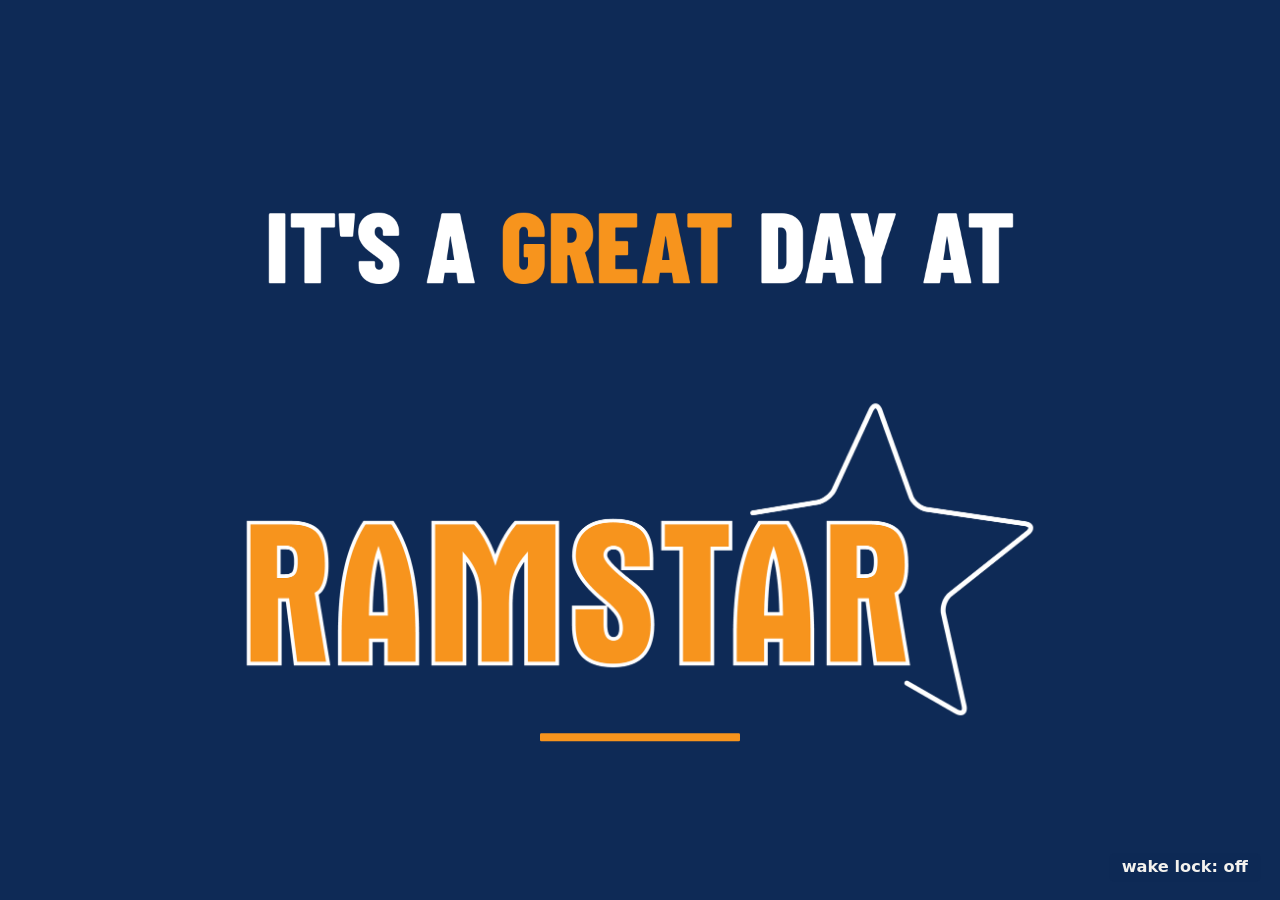
==== index.html @ 638c69a1 "Add team shout-out slide type A reusable "shoutout" slide for team achievements, with an optional st" ====
<!doctype html>
<html lang="en">
<head>
<meta charset="utf-8">
<meta name="viewport" content="width=device-width, initial-scale=1">
<meta name="robots" content="noindex, nofollow">
<title>Ramstar Signage</title>
<link rel="preconnect" href="https://fonts.googleapis.com">
<link rel="preconnect" href="https://fonts.gstatic.com" crossorigin>
<link rel="stylesheet" href="https://fonts.googleapis.com/css2?family=Barlow+Condensed:wght@700;800&family=Barlow:wght@500;600;800&display=swap">
<link rel="stylesheet" href="templates.css">
<link rel="stylesheet" href="weather.css">
<link rel="stylesheet" href="nfl.css">
<link rel="stylesheet" href="welcome.css">
<link rel="stylesheet" href="ambient.css">
<style>
  :root {
    --ramstar-orange: #F7941D;
    --ramstar-blue: #194B98;
    --ramstar-navy: #0E2A56;
    --fade-ms: 800ms;
  }
  html, body {
    margin: 0;
    height: 100%;
    background: var(--ramstar-navy);
    overflow: hidden;
    cursor: none; /* hide the mouse pointer on the TV */
  }

  /* The stage is always 16:9 and centred, so overlay text lines up with the
     background image on any screen. --u is "one design pixel" of a
     1920x1080 slide, so sizes below match the design templates exactly. */
  .stage {
    position: fixed;
    top: 50%;
    left: 50%;
    width: min(100vw, 177.7778vh);
    height: min(100vh, 56.25vw);
    transform: translate(-50%, -50%);
    overflow: hidden;
    --u: calc(min(100vw, 177.7778vh) / 1920);
  }

  .layer {
    position: absolute;
    inset: 0;
    opacity: 0;
    transition: opacity var(--fade-ms) ease-in-out;
  }
  .layer.is-visible { opacity: 1; }

  .layer > img {
    position: absolute;
    inset: 0;
    width: 100%;
    height: 100%;
    object-fit: cover;
    transform-origin: 50% 50%;
  }

  /* Whole-slide effect: slow "Ken Burns" push-in. Works on any PNG. */
  .layer.fx-zoom.is-visible > img {
    animation: ken-burns var(--slide-dur, 10s) linear forwards;
  }
  @keyframes ken-burns {
    from { transform: scale(1); }
    to   { transform: scale(1.06); }
  }

  /* Text overlay: tag, title and body enter one after another. */
  .overlay {
    position: absolute;
    inset: 0;
    box-sizing: border-box;
    padding: calc(var(--u) * 96) calc(var(--u) * 120);
    display: flex;
    flex-direction: column;
    justify-content: center;
    gap: calc(var(--u) * 36);
    color: #FFFFFF;
    font-family: "Barlow", system-ui, sans-serif;
  }
  .overlay.align-top { justify-content: flex-start; }
  .overlay.theme-light { color: var(--ramstar-navy); }

  .overlay .tag {
    align-self: flex-start;
    background: var(--ramstar-orange);
    color: var(--ramstar-navy);
    font: 700 calc(var(--u) * 40) / 1.2 "Barlow Condensed", sans-serif;
    letter-spacing: 0.08em;
    text-transform: uppercase;
    padding: calc(var(--u) * 8) calc(var(--u) * 28);
    border-radius: calc(var(--u) * 6);
  }
  .overlay .title {
    margin: 0;
    max-width: calc(var(--u) * 1400);
    font: 800 calc(var(--u) * 150) / 0.95 "Barlow Condensed", sans-serif;
    text-transform: uppercase;
  }
  .overlay .title .accent { color: var(--ramstar-orange); }
  .overlay.theme-light .title .accent { color: var(--ramstar-blue); }
  .overlay .body {
    margin: 0;
    max-width: calc(var(--u) * 1200);
    font-size: calc(var(--u) * 54);
    font-weight: 500;
    line-height: 1.25;
  }

  .overlay > * { opacity: 0; }
  .layer.is-visible .overlay > * {
    animation: rise-in 700ms cubic-bezier(0.2, 0.7, 0.2, 1) forwards;
  }
  /* Stagger: each line starts after the previous one. */
  .layer.is-visible .overlay > :nth-child(1) { animation-delay: 500ms; }
  .layer.is-visible .overlay > :nth-child(2) { animation-delay: 850ms; }
  .layer.is-visible .overlay > :nth-child(3) { animation-delay: 1250ms; }
  .layer.is-visible .overlay > :nth-child(4) { animation-delay: 1650ms; }
  @keyframes rise-in {
    from { opacity: 0; transform: translateY(calc(var(--u) * 40)); }
    to   { opacity: 1; transform: translateY(0); }
  }

  /* Respect a device-level "reduce motion" setting. */
  /* Exit: each part slips up and fades, in the same order it arrived but
     quicker, so the slide clears itself before the next one fades in over it.
     Rules for template and weather parts live in templates.css / weather.css. */
  @keyframes part-out {
    from { opacity: 1; transform: translateY(0); }
    to   { opacity: 0; transform: translateY(calc(var(--u, 1px) * -28)); }
  }
  .layer.is-leaving .overlay > * {
    animation: part-out 420ms cubic-bezier(0.4, 0, 1, 1) both;
  }
  .layer.is-leaving .overlay > :nth-child(1) { animation-delay: 0ms; }
  .layer.is-leaving .overlay > :nth-child(2) { animation-delay: 50ms; }
  .layer.is-leaving .overlay > :nth-child(3) { animation-delay: 100ms; }
  .layer.is-leaving .overlay > :nth-child(4) { animation-delay: 150ms; }

  @media (prefers-reduced-motion: reduce) {
    .layer.is-visible > img,
    .layer.is-visible .overlay > * { animation: none; opacity: 1; }
    .layer.is-leaving .overlay > * { animation: none; opacity: 1; }
  }

  #status {
    position: fixed;
    inset: 0;
    display: none;
    align-items: center;
    justify-content: center;
    color: #FFFFFF;
    font: 600 4vh/1.3 system-ui, sans-serif;
    text-align: center;
    padding: 5vw;
  }
  #status.is-shown { display: flex; }

  /* Small wake-lock badge, shown for the first few seconds after load. */
  #wakelock {
    position: fixed;
    right: 1.5vw;
    bottom: 2vh;
    z-index: 10;
    padding: 0.4em 0.8em;
    border-radius: 0.4em;
    background: rgba(14, 42, 86, 0.8);
    color: #F4F2EE;
    font: 600 1.8vh/1 system-ui, sans-serif;
    pointer-events: none;
    transition: opacity 600ms ease;
  }
  #wakelock.is-hidden { opacity: 0; }
</style>
</head>
<body>
<div class="stage">
  <div class="layer" id="layer-a"></div>
  <div class="layer" id="layer-b"></div>
  <div class="progress" aria-hidden="true"><div class="progress-fill" id="progress-fill"></div></div>
</div>
<div id="status" role="status"></div>
<div id="wakelock" aria-hidden="true">wake lock: off</div>

<script src="templates.js"></script>
<script src="weather.js"></script>
<script src="nfl.js"></script>
<script src="welcome.js"></script>
<script>
/*
 * Ramstar signage player.
 * Reads slides.json, shows each active slide full-screen with a crossfade,
 * and re-reads slides.json every few minutes so new content appears
 * without anyone touching the TVs. See README.md for the file format.
 *
 * Welcome mode: welcome.json is read every 30 s on its own. While it's
 * active, the TVs show only the welcome screen (welcome.js); when it ends,
 * they crossfade back to the first playlist slide.
 *
 * Two kinds of slide:
 *   Image slides:  { "src": "slides/x.png" }, optionally with
 *                  "effect": "zoom" or an animated text "overlay".
 *   Typed slides:  { "type": "birthdays" | "anniversaries" | "spotlight" | "milestone" | "value"
 *                    | "event" | "safety" | "weather" | "nfl-scoreboard"
 *                    | "nfl-standings" | "nfl-next" | "photo-game"
 *                    | "shoutout", ...fields }
 *                  built live in HTML by templates.js / weather.js / nfl.js, which
 *                  register themselves on window.RamstarTypes.
 */
(function () {
  "use strict";

  const CONFIG_URL = "slides.json";
  const WELCOME_URL = "welcome.json";
  const WELCOME_POLL_MS = 30 * 1000;
  const VERSION_URL = "version.json"; // code fingerprint, written by the deploy workflow
  const DEFAULTS = {
    defaultDuration: 10,   // seconds per slide
    defaultEffect: "none", // "none" or "zoom", used when a slide has no "effect"
    refreshMinutes: 5,     // how often to re-read slides.json (and version.json)
    codeReloadMinutes: 10, // after new code is deployed, wait this long (for caches) then reload
    hardReloadHours: 6,    // full page reload anyway, as a backstop
    moveTo: null,          // Phase 2: URL to send all TVs to
    // Ambient motion that keeps a slide from looking frozen. Each can be
    // switched off in slides.json, e.g. "ambient": { "sheen": false }.
    ambient: {
      star: true,          // background star slowly rotates and drifts
      progress: true,      // thin bar along the bottom fills over the slide
      sheen: true,         // one glint of light across the hero text mid-slide
      beat: true,          // a type-specific pulse mid-slide (number pulse, flip, nudge)
      weatherIcons: true   // sun turns, rain falls, clouds drift
    }
  };

  const layers = [document.getElementById("layer-a"), document.getElementById("layer-b")];
  const statusEl = document.getElementById("status");
  const stage = document.querySelector(".stage");

  // Live slides are laid out at 1920x1080; --k scales them to this screen.
  function updateScale() {
    stage.style.setProperty("--k", String(stage.clientWidth / 1920));
  }
  window.addEventListener("resize", updateScale);
  updateScale();

  let config = { ...DEFAULTS, slides: [] };
  let playlist = [];      // slides active today
  let position = -1;      // index into playlist
  let frontLayer = 0;     // which layer is currently showing
  let timer = null;
  let enterTimer = null;
  let cleanupTimer = null;
  let welcome = null;     // last good welcome.json
  let welcomeOn = false;  // the welcome screen is showing instead of the playlist
  let welcomeShown = "";  // guest/people currently on screen, to spot edits
  let codeVersion = null; // fingerprint of the code this page was loaded with
  let reloadPending = false;

  // Transition timing. Keep FADE_MS in step with --fade-ms in the CSS above.
  const EXIT_MS = 550;    // outgoing text/panels leave before the next slide starts
  const FADE_MS = 800;    // background crossfade

  // ---------- helpers ----------

  function showStatus(message) {
    statusEl.textContent = message;
    statusEl.classList.add("is-shown");
  }

  function hideStatus() {
    statusEl.classList.remove("is-shown");
  }

  function todayIso() {
    const d = new Date();
    const pad = (n) => String(n).padStart(2, "0");
    return `${d.getFullYear()}-${pad(d.getMonth() + 1)}-${pad(d.getDate())}`;
  }

  // Turns each ambient effect on or off with a class on the stage (amb-star, ...).
  function applyAmbient() {
    Object.entries(config.ambient).forEach(([name, on]) => {
      stage.classList.toggle(`amb-${name}`, on !== false);
    });
  }

  // The progress bar alternates so it never snaps back to empty:
  //   odd slides:  fills left to right   (empty -> full, anchored left)
  //   even slides: drains left to right  (full -> empty, anchored right)
  // Each run lasts exactly one slide, so it finishes as the next slide arrives
  // and the next run starts from where it left off.
  const progressFill = document.getElementById("progress-fill");
  let progressFilling = false;
  function startProgress(seconds, tone) {
    stage.dataset.tone = tone || "";
    progressFilling = !progressFilling;
    progressFill.style.transition = "none";
    progressFill.style.transformOrigin = progressFilling ? "0% 50%" : "100% 50%";
    progressFill.style.transform = progressFilling ? "scaleX(0)" : "scaleX(1)";
    void progressFill.offsetWidth;
    progressFill.style.transition = `transform ${seconds}s linear`;
    progressFill.style.transform = progressFilling ? "scaleX(1)" : "scaleX(0)";
  }

  // Looks up a typed slide's renderer, e.g. "birthdays" -> templates.js.
  function typeOf(slide) {
    if (!slide.type) return null;
    const types = window.RamstarTypes || {};
    return Object.prototype.hasOwnProperty.call(types, slide.type) ? types[slide.type] : undefined;
  }

  function isActive(slide) {
    if (slide.enabled === false) return false;
    const today = todayIso();
    if (slide.start && today < slide.start) return false;
    if (slide.end && today > slide.end) return false;
    const type = typeOf(slide);
    if (type && type.isActive && !type.isActive(slide)) return false; // e.g. an event that has passed
    return true;
  }

  // Resolves once the image has downloaded, rejects if the file is missing.
  function preload(src) {
    return new Promise((resolve, reject) => {
      const img = new Image();
      img.onload = () => resolve(src);
      img.onerror = () => reject(new Error(`Could not load ${src}`));
      img.src = src;
    });
  }

  function withCacheBust(url) {
    return `${url}${url.includes("?") ? "&" : "?"}t=${Date.now()}`;
  }

  // Creates an element with a class and plain text (never HTML), so a typo
  // in slides.json can't inject markup into the page.
  function el(tag, className, text) {
    const node = document.createElement(tag);
    if (className) node.className = className;
    if (text !== undefined) node.textContent = text;
    return node;
  }

  // Title supports one highlighted phrase: "Happy *Birthday*" -> Birthday in orange.
  function buildTitle(text) {
    const h = el("h1", "title");
    String(text).split(/(\*[^*]+\*)/).forEach((part) => {
      if (!part) return;
      if (part.startsWith("*") && part.endsWith("*")) {
        h.appendChild(el("span", "accent", part.slice(1, -1)));
      } else {
        h.appendChild(document.createTextNode(part));
      }
    });
    return h;
  }

  function buildOverlay(overlay) {
    const classes = ["overlay"];
    if (overlay.theme === "light") classes.push("theme-light");
    if (overlay.align === "top") classes.push("align-top");
    const box = el("div", classes.join(" "));
    if (overlay.tag) box.appendChild(el("div", "tag", overlay.tag));
    if (overlay.title) box.appendChild(buildTitle(overlay.title));
    if (overlay.body) box.appendChild(el("p", "body", overlay.body));
    return box;
  }

  // ---------- config ----------

  async function loadConfig() {
    const response = await fetch(withCacheBust(CONFIG_URL), { cache: "no-store" });
    if (!response.ok) throw new Error(`slides.json returned HTTP ${response.status}`);
    const data = await response.json();

    config = { ...DEFAULTS, ...data };
    config.ambient = { ...DEFAULTS.ambient, ...(data.ambient || {}) };
    applyAmbient();

    if (config.moveTo) {
      window.location.replace(config.moveTo);
      return false;
    }

    playlist = (Array.isArray(config.slides) ? config.slides : []).filter(isActive);
    return true;
  }

  // New code deployed? The deploy workflow publishes version.json with a
  // fingerprint of index.html and the .js/.css files (content edits don't
  // change it). When it differs from the one this page started with, reload,
  // but only after codeReloadMinutes: GitHub Pages and the browser can serve
  // the old files for up to 10 minutes, and reloading onto old code would
  // leave the TV there until the 6-hour reload. A missing or broken file
  // (e.g. on a local test server) changes nothing.
  async function checkCodeVersion() {
    if (reloadPending) return;
    try {
      const response = await fetch(withCacheBust(VERSION_URL), { cache: "no-store" });
      if (!response.ok) return;
      const code = (await response.json()).code;
      if (typeof code !== "string" || code === "") return;
      if (codeVersion === null) {
        codeVersion = code;
      } else if (code !== codeVersion) {
        reloadPending = true;
        console.info(`New code deployed (${codeVersion} -> ${code}); reloading in ${config.codeReloadMinutes} min`);
        setTimeout(() => window.location.reload(), config.codeReloadMinutes * 60 * 1000);
      }
    } catch (err) {
      // offline or invalid: try again on the next refresh
    }
  }

  async function refreshConfig() {
    checkCodeVersion();
    try {
      const keepGoing = await loadConfig();
      if (!keepGoing) return;
      if (position >= playlist.length) position = -1;
      if (welcomeOn) return; // the playlist resumes when welcome mode ends
      if (playlist.length === 0) {
        showStatus("No slides are scheduled right now.");
      } else if (timer === null) {
        hideStatus();
        advance();
      }
    } catch (err) {
      console.warn("Config refresh failed:", err);
      if (playlist.length === 0 && !welcomeOn) showStatus("Waiting for network…");
    }
  }

  // ---------- welcome mode ----------

  // "YYYY-MM-DDTHH:MM" as a local time (the TV's clock), or null if malformed.
  function parseLocal(text) {
    const m = /^(\d{4})-(\d{2})-(\d{2})T(\d{2}):(\d{2})$/.exec(String(text));
    return m ? new Date(Number(m[1]), Number(m[2]) - 1, Number(m[3]), Number(m[4]), Number(m[5])) : null;
  }

  // "from" / "until" are optional: empty or missing means no limit.
  const given = (value) => value !== undefined && value !== null && value !== "";

  function welcomeActive(w, now) {
    if (!w || w.on !== true) return false;
    if (given(w.from) && now < parseLocal(w.from)) return false;
    if (given(w.until) && now >= parseLocal(w.until)) return false;
    return true;
  }

  // Missing file, bad JSON or a network error keeps the current state, so a
  // hiccup never drops the TVs out of a visit, or into one, by accident.
  async function pollWelcome() {
    try {
      const response = await fetch(withCacheBust(WELCOME_URL), { cache: "no-store" });
      if (!response.ok) throw new Error(`welcome.json returned HTTP ${response.status}`);
      const data = await response.json();
      if (!data || typeof data !== "object" || Array.isArray(data)) throw new Error("welcome.json is not an object");
      ["from", "until"].forEach((key) => {
        if (given(data[key]) && !parseLocal(data[key])) throw new Error(`welcome.json "${key}" should look like 2026-10-09T09:00`);
      });
      welcome = data;
    } catch (err) {
      console.warn("Welcome check failed, keeping the current state:", err.message);
      if (welcome === null) return;
    }
    // Re-checked on every poll (with the last good file), so from/until apply on time.
    applyWelcome();
  }

  function applyWelcome() {
    const active = welcomeActive(welcome, new Date());
    if (active) {
      const slide = { type: "welcome", guest: welcome.guest, people: welcome.people, progress: false };
      const key = JSON.stringify([slide.guest, slide.people]);
      if (welcomeOn && key === welcomeShown) return;
      welcomeOn = true;
      welcomeShown = key;
      clearTimeout(timer);
      timer = null;
      showWelcome(slide, key);
    } else if (welcomeOn) {
      welcomeOn = false;
      welcomeShown = "";
      position = -1; // back to the first playlist slide
      if (playlist.length === 0) showStatus("No slides are scheduled right now.");
      else advance();
    }
  }

  async function showWelcome(slide, key) {
    const type = typeOf(slide);
    const data = type.load ? await type.load(slide) : null;
    if (!welcomeOn || welcomeShown !== key) return; // changed while loading
    show(slide, 0, data);
  }

  // ---------- playback ----------

  async function advance() {
    clearTimeout(timer);
    timer = null;
    if (welcomeOn || playlist.length === 0) return;

    for (let attempt = 0; attempt < playlist.length; attempt++) {
      position = (position + 1) % playlist.length;
      const slide = playlist[position];
      try {
        // Get everything the slide needs BEFORE fading, so there's never a half-drawn frame.
        let data = null;
        const type = typeOf(slide);
        if (type === undefined) {
          throw new Error(`Unknown slide type "${slide.type}"`);
        } else if (type) {
          data = type.load ? await type.load(slide) : null;
        } else {
          await preload(slide.src);
        }
        if (welcomeOn) return; // welcome mode started while this slide was loading
        const seconds = Number(slide.duration) || config.defaultDuration;
        show(slide, seconds, data);
        timer = setTimeout(advance, seconds * 1000);
        return;
      } catch (err) {
        console.warn(err.message, "- skipping");
      }
    }

    if (welcomeOn) return;
    showStatus("None of the scheduled slides could be loaded.");
    timer = setTimeout(advance, 30 * 1000);
  }

  function show(slide, seconds, data) {
    const back = layers[1 - frontLayer];
    const front = layers[frontLayer];

    // Rebuild the back layer from scratch so its animations start fresh.
    back.className = "layer";
    back.replaceChildren();

    const type = typeOf(slide);
    if (type) {
      back.appendChild(type.render(slide, data));
    } else {
      const img = el("img");
      img.src = slide.src;
      img.alt = slide.title || "";
      back.appendChild(img);

      if (slide.overlay && typeof slide.overlay === "object") {
        back.appendChild(buildOverlay(slide.overlay));
      }

      const effect = slide.effect || config.defaultEffect;
      if (effect === "zoom") back.classList.add("fx-zoom");
    }
    // Zoom runs slightly longer than the slide so it never stops on screen.
    back.style.setProperty("--slide-dur", `${seconds + 1}s`);

    // Transition, in three beats:
    //   1. The outgoing slide's text and panels slip up and fade out (EXIT_MS).
    //   2. The new slide's background fades in ON TOP of the old one, which
    //      stays fully opaque underneath, so the screen never dips to dark.
    //   3. Once the new slide is fully in, the old layer is hidden and reset.
    clearTimeout(enterTimer);
    clearTimeout(cleanupTimer);
    const hasOutgoing = front.classList.contains("is-visible");
    if (hasOutgoing) front.classList.add("is-leaving");

    enterTimer = setTimeout(() => {
      void back.offsetWidth; // force layout so the entrance animations restart
      back.style.zIndex = "2";
      front.style.zIndex = "1";
      back.classList.add("is-visible");
      // Orange slides get a navy bar, everything else an orange one.
      startProgress(seconds, back.querySelector(".t-slide--orange") ? "orange" : "");
      // Logo slides (and any slide with "progress": false) hide the bar.
      stage.dataset.bar = (slide.progress === false || back.querySelector(".no-progress")) ? "off" : "";

      cleanupTimer = setTimeout(() => {
        front.classList.remove("is-visible", "is-leaving");
        front.replaceChildren();
      }, FADE_MS + 100);
    }, hasOutgoing ? EXIT_MS : 0);

    frontLayer = 1 - frontLayer;
    hideStatus();
  }

  // ---------- screen wake lock ----------
  // Stops the TV/browser from sleeping. The browser drops the lock whenever
  // the page is hidden, so it is re-requested each time it becomes visible.

  const wakeBadge = document.getElementById("wakelock");

  async function requestWakeLock() {
    let on = false;
    if ("wakeLock" in navigator) {
      try {
        const lock = await navigator.wakeLock.request("screen");
        on = true;
        lock.addEventListener("release", () => { wakeBadge.textContent = "wake lock: off"; });
      } catch (err) {
        console.info("Wake lock: not granted (" + err.message + ")");
        wakeBadge.textContent = "wake lock: off";
        return;
      }
    }
    console.info(on ? "Wake lock: granted" : "Wake lock: not supported");
    wakeBadge.textContent = on ? "wake lock: on" : "wake lock: off";
  }

  document.addEventListener("visibilitychange", () => {
    if (document.visibilityState === "visible") requestWakeLock();
  });
  setTimeout(() => wakeBadge.classList.add("is-hidden"), 5000);

  // ---------- start ----------

  async function start() {
    showStatus("Loading…");
    requestWakeLock();
    await pollWelcome(); // first, so a TV that starts mid-visit goes straight to the welcome screen
    await refreshConfig();
    setInterval(pollWelcome, WELCOME_POLL_MS);
    setInterval(refreshConfig, config.refreshMinutes * 60 * 1000);
    setTimeout(() => window.location.reload(), config.hardReloadHours * 60 * 60 * 1000);
  }

  start();
})();
</script>
</body>
</html>
---- templates.css ----
/* Template slide types (templates.js).
   Laid out at a fixed 1920x1080 and scaled to the screen by the player (--k),
   so sizes match the design canvas pixel for pixel. */

.t-slide {
  --u: 1px; /* inside the 1920x1080 canvas, one design pixel is one pixel */
  position: absolute;
  left: 0;
  top: 0;
  width: 1920px;
  height: 1080px;
  transform: scale(var(--k, 1));
  transform-origin: 0 0;
  overflow: hidden;
  box-sizing: border-box;
  font-family: "Barlow", system-ui, sans-serif;
}
.t-slide--navy   { background: #0E2A56; color: #FFFFFF; }
.t-slide--light  { background: #F4F2EE; color: #0E2A56; }
.t-slide--orange { background: #F7941D; color: #0E2A56; }

.t-star { position: absolute; }
.t-star svg { width: 100%; height: 100%; display: block; }
.t-star--birthdays,
.t-star--anniversaries { right: -200px; top: -170px; width: 940px; height: 940px; }
.t-star--milestone { right: -120px; bottom: -260px; width: 1000px; height: 1000px; }
.t-star--value     { left: -200px; bottom: -240px; width: 820px; height: 820px; }
.t-star--safety    { right: -160px; top: -180px; width: 940px; height: 940px; }
.t-star--spotlight { left: -160px; bottom: -220px; width: 760px; height: 760px; }
.t-star--event     { left: -60px; top: 150px; width: 760px; height: 760px; }

.t-frame {
  position: absolute;
  inset: 0;
  box-sizing: border-box;
  padding: 96px 120px;
  display: flex;
  flex-direction: column;
}
.t-frame--birthdays,
.t-frame--anniversaries { gap: 48px; }
.t-frame--center    { justify-content: center; gap: 24px; }
.t-frame--safety    { gap: 28px; }

.t-logo {
  position: absolute;
  bottom: 80px;
  background: #FFFFFF;
  border-radius: 10px;
  padding: 18px 30px;
  display: flex;
}
.t-logo--right { right: 96px; }
.t-logo--left  { left: 120px; }
.t-logo img { height: 96px; width: auto; display: block; }

/* Shared type */
.t-tag {
  align-self: flex-start;
  background: #F7941D;
  color: #0E2A56;
  font: 700 40px/1.2 "Barlow Condensed", sans-serif;
  letter-spacing: 0.08em;
  text-transform: uppercase;
  padding: 8px 28px;
  border-radius: 6px;
}
.t-tag--navy { background: #0E2A56; color: #FFFFFF; }

.t-title {
  margin: 0;
  font-family: "Barlow Condensed", sans-serif;
  font-weight: 800;
  text-transform: uppercase;
  white-space: pre-line;
  overflow-wrap: anywhere;
}
.t-title--128 { font-size: 128px; line-height: 0.95; }
.t-title--150 { font-size: 150px; line-height: 0.95; }
.t-title--200 { font-size: 200px; line-height: 0.9; }
.t-accent { color: #F7941D; }
.t-slide--light .t-accent { color: #194B98; }

.t-body { margin: 0; line-height: 1.25; max-width: 1250px; }
.t-body--44 { font-size: 44px; line-height: 1.3; }
.t-body--48 { font-size: 48px; }
.t-body--50 { font-size: 50px; max-width: 900px; }
.t-body--58 { font-size: 58px; line-height: 1.2; font-weight: 500; }
.t-muted { color: #D6DDEA; }
.t-blue  { color: #194B98; }
.t-strong { font-weight: 600; }
.t-row { display: flex; align-items: center; gap: 24px; }

/* Birthdays and anniversaries (templates.js: peopleSlide) */
.t-names {
  display: grid;
  grid-template-columns: repeat(2, minmax(0, 1fr));
  gap: 36px 96px;
  max-width: 1440px; /* room for "Mon 18" plus a full name in each column */
  margin-top: 16px;
}
.t-name {
  display: flex;
  align-items: baseline;
  gap: 28px;
  border-top: 3px solid #F7941D;
  padding-top: 18px;
}
.t-name-day {
  font: 700 52px/1.1 "Barlow Condensed", sans-serif;
  color: #F7941D;
  min-width: 130px; /* fits "Mon 18" so the names line up */
  white-space: nowrap;
  flex: none;
}
/* One line per person: a very long name is cut short with "…" instead of
   wrapping (which would also misplace the beat's orange highlight copy). */
.t-name-text {
  font-size: 56px;
  font-weight: 600;
  white-space: nowrap;
  overflow: hidden;
  text-overflow: ellipsis;
  min-width: 0;
}
/* More than four people: tighter rows so eight still fit */
.t-names--many { gap: 20px 96px; margin-top: 0; max-width: 1360px; } /* stays clear of the logo badge */
.t-names--many .t-name { padding-top: 12px; }
.t-names--many .t-name-day { font-size: 44px; }
.t-names--many .t-name-text { font-size: 46px; }

/* Anniversaries: the name has a second line, "12 YEARS" (+ a star on decades) */
.t-name-body { display: flex; flex-direction: column; gap: 2px; min-width: 0; }
.t-name-body .t-name-text { line-height: 1.1; }
.t-name-years {
  display: flex;
  align-items: center;
  gap: 10px;
  font: 700 32px/1.2 "Barlow Condensed", sans-serif;
  letter-spacing: 0.08em;
  text-transform: uppercase;
  color: #F7941D;
}
.t-name-years-star { flex: none; width: 30px; height: 30px; }
.t-name-years-star svg { width: 100%; height: 100%; display: block; }
.t-names--many .t-name-years { font-size: 28px; }
.t-names--many .t-name-years-star { width: 26px; height: 26px; }
/* Two-line rows need a tighter frame and rows to fit eight people */
.t-frame--anniversaries.t-frame--many { padding-top: 80px; gap: 36px; }
.t-frame--anniversaries .t-names--many { row-gap: 18px; }
.t-frame--anniversaries .t-names--many .t-name { gap: 20px; padding-top: 10px; }

/* Spotlight */
.t-slide--split { display: grid; grid-template-columns: 820px minmax(0, 1fr); }
.t-spot-left {
  background: #0E2A56;
  position: relative;
  overflow: hidden;
  display: flex;
  align-items: center;
  justify-content: center;
}
.t-spot-logo {
  position: relative;
  width: 560px;
  height: 560px;
  box-sizing: border-box;
  padding: 56px;
  background: #FFFFFF;
  border-radius: 16px;
  display: flex;
  align-items: center;
  justify-content: center;
}
.t-spot-logo img { max-width: 100%; max-height: 100%; object-fit: contain; display: block; }
.t-spot-logo-text {
  font: 800 72px/1 "Barlow Condensed", sans-serif;
  text-transform: uppercase;
  text-align: center;
  color: #0E2A56;
}
.t-spot-right {
  box-sizing: border-box;
  padding: 110px 110px 96px;
  display: flex;
  flex-direction: column;
  gap: 40px;
}
.t-kicker {
  font: 600 56px/1.1 "Barlow Condensed", sans-serif;
  color: #194B98;
  text-transform: uppercase;
  letter-spacing: 0.03em;
}

/* Milestone */
.t-big-number {
  font: 800 360px/0.9 "Barlow Condensed", sans-serif;
  color: #F7941D;
  letter-spacing: -0.01em;
  font-variant-numeric: tabular-nums;
}
.t-milestone-label {
  font: 700 96px/1 "Barlow Condensed", sans-serif;
  text-transform: uppercase;
}

/* Value: navy panel with the value on the left, examples on the right */
.t-slide--value { display: grid; grid-template-columns: 760px minmax(0, 1fr); }
.t-value-left {
  background: #0E2A56;
  color: #FFFFFF;
  position: relative;
  overflow: hidden;
  box-sizing: border-box;
  padding: 88px 80px;
  display: flex;
  flex-direction: column;
  justify-content: space-between;
}
.t-value-left > :not(.t-star) { position: relative; } /* above the star */
.t-value-main { display: flex; flex-direction: column; gap: 32px; }
.t-value-name { font-size: 180px; line-height: 0.88; overflow-wrap: normal; } /* size fitted in templates.js */
.t-value-spacer { height: 96px; }
.t-index {
  font: 700 40px/1.2 "Barlow Condensed", sans-serif;
  color: #AFC0DA;
  letter-spacing: 0.08em;
  text-transform: uppercase;
}
.t-rule { width: 200px; height: 14px; background: #F7941D; border-radius: 2px; }
.t-value-right { /* not positioned, so offsetTop in templates.js is measured from the slide */
  box-sizing: border-box;
  padding: 120px 110px 200px;
  display: flex;
  flex-direction: column;
  justify-content: center;
  gap: 40px;
  min-height: 0;
}
.t-value-label {
  font: 700 40px/1.2 "Barlow Condensed", sans-serif;
  color: #194B98;
  letter-spacing: 0.08em;
  text-transform: uppercase;
}
.t-examples {
  list-style: none;
  margin: 0;
  padding: 0;
  display: flex;
  flex-direction: column;
  gap: 34px;
  max-width: 960px;
}
.t-ex-row { display: flex; align-items: flex-start; gap: 26px; font-size: 50px; line-height: 1.2; font-weight: 500; }
.t-ex-star { flex: none; width: 34px; height: 34px; transform: translateY(4px); }
.t-ex-star svg { display: block; width: 100%; height: 100%; }
/* Fit steps (templates.js), when the list would reach the logo badge */
.t-examples--44 { gap: 30px; }
.t-examples--40 { gap: 26px; }
.t-examples--44 .t-ex-row { font-size: 44px; }
.t-examples--40 .t-ex-row { font-size: 40px; }
/* Hidden box a value slide is laid out in for a moment, to measure its fit */
.t-measure {
  position: fixed;
  left: 0;
  top: 0;
  width: 1920px;
  height: 1080px;
  visibility: hidden;
  pointer-events: none;
  overflow: hidden;
}
.t-examples--44 .t-ex-star,
.t-examples--40 .t-ex-star { transform: translateY(2px); }

/* Upcoming holidays (docs/design/holidays): countdown hero, shutdown line, three cards */
.t-star--holidays { right: -200px; top: -180px; width: 900px; height: 900px; }
.t-hol-frame {
  position: absolute;
  inset: 0;
  box-sizing: border-box;
  padding: 80px 120px 72px;
  display: flex;
  flex-direction: column;
  gap: 32px;
}
.t-hol-head { display: flex; align-items: center; justify-content: space-between; }
.t-logo--top { position: static; padding: 16px 28px; }
.t-logo--top img { height: 80px; }
.t-hol-main { flex-grow: 1; display: flex; align-items: center; gap: 72px; min-height: 0; }
.t-hol-count { flex: none; display: flex; flex-direction: column; align-items: flex-start; }
.t-hol-n {
  font: 800 300px/0.82 "Barlow Condensed", sans-serif;
  color: #F7941D;
  font-variant-numeric: tabular-nums;
}
.t-hol-n--today { font-size: 200px; text-transform: uppercase; }
.t-hol-unit {
  font: 700 64px/1.2 "Barlow Condensed", sans-serif;
  text-transform: uppercase;
  letter-spacing: 0.04em;
}
.t-hol-info { flex: 1; min-width: 0; display: flex; flex-direction: column; align-items: flex-start; gap: 22px; }
.t-hol-label {
  font: 700 44px/1.2 "Barlow Condensed", sans-serif;
  color: #AFC0DA;
  text-transform: uppercase;
  letter-spacing: 0.06em;
}
.t-hol-name { align-self: stretch; font-size: 150px; line-height: 0.9; overflow-wrap: normal; } /* size fitted in templates.js */
.t-hol-when { display: flex; flex-wrap: wrap; align-items: center; gap: 12px 24px; font-size: 52px; font-weight: 600; }
.t-hol-observed { font-size: 40px; font-weight: 500; color: #AFC0DA; }
.t-hol-badge {
  background: #F7941D;
  color: #0E2A56;
  font: 700 34px/1.2 "Barlow Condensed", sans-serif;
  letter-spacing: 0.08em;
  text-transform: uppercase;
  padding: 6px 18px;
  border-radius: 6px;
}
.t-hol-shut {
  display: flex;
  align-items: center;
  gap: 22px;
  font: 700 40px/1.2 "Barlow Condensed", sans-serif;
  text-transform: uppercase;
  letter-spacing: 0.04em;
}
.t-hol-shut-name { color: #F7941D; }
.t-hol-shut-note { font: 500 32px/1.2 "Barlow", sans-serif; color: #AFC0DA; text-transform: none; letter-spacing: 0; }
.t-hol-cards { display: grid; grid-template-columns: repeat(3, minmax(0, 1fr)); gap: 28px; }
.t-hol-card { background: #163A72; border-radius: 12px; min-width: 0; }
.t-hol-card-row { padding: 22px 28px; display: flex; align-items: center; gap: 24px; }
.t-hol-cal { flex: none; width: 92px; border-radius: 12px; overflow: hidden; background: #FFFFFF; text-align: center; }
.t-hol-cal-m {
  background: #F7941D;
  color: #0E2A56;
  font: 700 21px/1.2 "Barlow Condensed", sans-serif;
  letter-spacing: 0.1em;
  text-transform: uppercase;
  padding: 2px 0;
}
.t-hol-cal-d { font: 800 53px/1.1 "Barlow Condensed", sans-serif; color: #0E2A56; }
.t-hol-card-text { display: flex; flex-direction: column; gap: 4px; min-width: 0; }
/* Names and subtitles never wrap; long names step down in templates.js, then get "..." */
.t-hol-card-name, .t-hol-card-sub { white-space: nowrap; overflow: hidden; text-overflow: ellipsis; }
.t-hol-card-name { font-size: 40px; font-weight: 600; line-height: 1.2; }
.t-hol-card-name--34 { font-size: 34px; line-height: 1.41; } /* line heights keep every card the same height */
.t-hol-card-name--30 { font-size: 30px; line-height: 1.6; }
.t-hol-card-sub {
  font: 700 30px/1.2 "Barlow Condensed", sans-serif;
  color: #AFC0DA;
  text-transform: uppercase;
  letter-spacing: 0.06em;
}

/* Event */
.t-slide--event { display: grid; grid-template-columns: minmax(0, 1fr) 640px; }
.t-event-main {
  box-sizing: border-box;
  padding: 96px 80px 96px 120px;
  display: flex;
  flex-direction: column;
  gap: 40px;
}
.t-event-when { display: flex; flex-direction: column; gap: 14px; font-size: 52px; font-weight: 600; }
.t-event-side {
  position: relative;
  overflow: hidden;
  background: #F7941D;
  color: #0E2A56;
  display: flex;
  flex-direction: column;
  align-items: center;
  justify-content: center;
}
.t-event-n {
  position: relative;
  font: 800 380px/0.85 "Barlow Condensed", sans-serif;
}
.t-event-unit {
  position: relative;
  text-align: center;
  font: 700 84px/1.1 "Barlow Condensed", sans-serif;
  text-transform: uppercase;
  letter-spacing: 0.04em;
}
.t-event-today {
  position: relative;
  font: 800 160px/0.9 "Barlow Condensed", sans-serif;
  text-transform: uppercase;
}

/* Safety */
.t-safety-counter { display: flex; align-items: flex-end; gap: 48px; margin-top: 12px; }
.t-safety-number {
  font: 800 340px/0.82 "Barlow Condensed", sans-serif;
  font-variant-numeric: tabular-nums;
}
.t-safety-label {
  margin: 0;
  font: 700 84px/0.98 "Barlow Condensed", sans-serif;
  text-transform: uppercase;
  white-space: pre-line;
  padding-bottom: 14px;
}
.t-slide--orange .t-accent { color: #FFFFFF; }
.t-safety-tip {
  margin-top: 48px;
  background: #0E2A56;
  color: #FFFFFF;
  border-radius: 12px;
  padding: 36px 48px;
  max-width: 1280px;
  display: flex;
  flex-direction: column;
  gap: 12px;
}
.t-safety-tip-label {
  font: 700 44px/1.1 "Barlow Condensed", sans-serif;
  color: #F7941D;
  text-transform: uppercase;
  letter-spacing: 0.06em;
}
.t-safety-tip-text { font-size: 52px; font-weight: 600; line-height: 1.2; }

/* Entrance: each marked part rises in at its own delay (--d, set in templates.js). */
.t-in { opacity: 0; }
.layer.is-visible .t-in {
  animation: t-rise 700ms cubic-bezier(0.2, 0.7, 0.2, 1) forwards;
  animation-delay: var(--d, 300ms);
}
@keyframes t-rise {
  from { opacity: 0; transform: translateY(40px); }
  to   { opacity: 1; transform: translateY(0); }
}
/* Exit: parts slip up and fade in their arrival order, 60 ms apart
   (the entrance's 300 ms steps divided by 5). Uses part-out from index.html. */
.layer.is-leaving .t-in {
  animation: part-out 420ms cubic-bezier(0.4, 0, 1, 1) both;
  animation-delay: calc((var(--d, 300ms) - 300ms) / 5);
}

@media (prefers-reduced-motion: reduce) {
  .layer.is-visible .t-in,
  .layer.is-leaving .t-in { animation: none; opacity: 1; }
}

/* ---------- Logo slide (type "logo") ----------
   "It's a great day at… RAMSTAR", from docs/design/logo-great-day/prototype.html
   (sizes, easings and delays as there; delays count from the start of the
   slide's fade-in and include the 1.2 s pause before the first word).
   Each word's delay is --d, set by templates.js; everything after the words
   moves by --shift when the lead isn't five words long. Every part animates
   only transform and opacity. There is no exit animation: the slide leaves
   with the player's plain crossfade. */
.lg { font-family: "Barlow Condensed", sans-serif; }
.lg .lg-img { width: 100%; display: block; }
.lg-w, .lg-flash { display: inline-block; opacity: 0; will-change: transform, opacity; }
.lg-acc { color: #F7941D; }

@keyframes lg-rise  { from { opacity: 0; transform: translateY(40px); } to { opacity: 1; transform: none; } }
@keyframes lg-fade  { from { opacity: 0; } to { opacity: 1; } }
@keyframes lg-pop   { 0% { opacity: 0; transform: scale(0.86); } 60% { opacity: 1; transform: scale(1.03); } 100% { opacity: 1; transform: scale(1); } }
@keyframes lg-slam  { 0% { opacity: 0; transform: scale(1.35); } 55% { opacity: 1; transform: scale(0.97); } 100% { opacity: 1; transform: scale(1); } }
@keyframes lg-ring  { 0% { opacity: 0.9; transform: scale(0.4); } 100% { opacity: 0; transform: scale(2.2); } }
@keyframes lg-grow  { from { transform: scaleX(0); } to { transform: scaleX(1); } }
@keyframes lg-up    { from { transform: translateY(0); } to { transform: translateY(-250px); } }
@keyframes lg-panel { from { transform: translateY(100%); } to { transform: translateY(0); } }
@keyframes lg-win   { from { transform: translateX(-100%); } to { transform: translateX(0); } }
@keyframes lg-wint  { from { transform: translateX(100%); } to { transform: translateX(0); } }
@keyframes lg-flash { 0% { opacity: 0; transform: scale(0.9); } 18% { opacity: 1; transform: scale(1); } 82% { opacity: 1; } 100% { opacity: 0; } }

/* 1. ANSWER (navy): the line rises in, lifts up, and the logo answers below (no box). */
.lg--answer .lg-line {
  position: absolute; left: 0; right: 0; top: 390px;
  text-align: center; font-weight: 800; font-size: 150px; text-transform: uppercase;
}
.lg--answer .lg-w { margin: 0 0.12em; }
.lg--answer .lg-logo { position: absolute; left: 50%; top: 470px; width: 1180px; margin-left: -590px; opacity: 0; }
.lg--answer .lg-rule {
  position: absolute; left: 50%; top: 965px; width: 300px; margin-left: -150px; height: 12px;
  background: #F7941D; border-radius: 2px; transform: scaleX(0);
}
.layer.is-visible .lg--answer .lg-line { animation: lg-up 900ms cubic-bezier(0.6, 0, 0.2, 1) calc(4800ms + var(--shift, 0ms)) both; }
.layer.is-visible .lg--answer .lg-w    { animation: lg-rise 700ms cubic-bezier(0.2, 0.7, 0.2, 1) var(--d) both; }
.layer.is-visible .lg--answer .lg-logo { animation: lg-pop 900ms cubic-bezier(0.3, 0.7, 0.3, 1) calc(5500ms + var(--shift, 0ms)) both; }
.layer.is-visible .lg--answer .lg-rule { animation: lg-grow 600ms ease-out calc(6300ms + var(--shift, 0ms)) both; }

/* 2. SWEEP (warm white): the words build top-left, the logo sweeps in almost
   full width (a window slides right while the logo inside slides left by the
   same amount, like the sheen). The accent is navy on an orange block:
   orange text on a light background fails contrast. */
.lg--sweep .lg-line {
  position: absolute; left: 150px; top: 200px;
  font-weight: 800; font-size: 132px; text-transform: uppercase;
}
.lg--sweep .lg-w { margin-right: 0.16em; }
.lg--sweep .lg-acc { color: #0E2A56; background: #F7941D; padding: 0 0.14em; border-radius: 6px; }
.lg--sweep .lg-win {
  position: absolute; left: 150px; top: 420px; width: 1620px; height: 650px;
  overflow: hidden; transform: translateX(-100%);
}
.lg--sweep .lg-win-in { position: absolute; inset: 0; transform: translateX(100%); }
.lg--sweep .lg-img { width: 1520px; margin-top: 10px; }
.lg--sweep .lg-rule {
  position: absolute; left: 150px; top: 1010px; width: 420px; height: 14px;
  background: #F7941D; transform-origin: 0 50%; transform: scaleX(0);
}
.layer.is-visible .lg--sweep .lg-w      { animation: lg-rise 700ms cubic-bezier(0.2, 0.7, 0.2, 1) var(--d) both; }
.layer.is-visible .lg--sweep .lg-win    { animation: lg-win 1100ms cubic-bezier(0.7, 0, 0.2, 1) calc(4900ms + var(--shift, 0ms)) both; }
.layer.is-visible .lg--sweep .lg-win-in { animation: lg-wint 1100ms cubic-bezier(0.7, 0, 0.2, 1) calc(4900ms + var(--shift, 0ms)) both; }
.layer.is-visible .lg--sweep .lg-rule   { animation: lg-grow 700ms ease-out calc(6100ms + var(--shift, 0ms)) both; }

/* 3. DRUMROLL (navy): each word flashes huge centre stage while the sentence
   builds small at the top; the logo slams in with an orange ring behind it. */
.lg--drumroll .lg-line {
  position: absolute; left: 0; right: 0; top: 120px;
  text-align: center; font-weight: 700; font-size: 96px; text-transform: uppercase; letter-spacing: 0.06em;
}
.lg--drumroll .lg-w { margin: 0 0.14em; }
.lg--drumroll .lg-big {
  position: absolute; left: 0; right: 0; top: 330px;
  text-align: center; font-weight: 800; font-size: 380px; line-height: 1; text-transform: uppercase;
}
.lg--drumroll .lg-flash { display: block; position: absolute; left: 0; right: 0; }
.lg--drumroll .lg-ringwrap { position: absolute; left: 50%; top: 640px; width: 0; height: 0; }
.lg--drumroll .lg-ring {
  position: absolute; left: -460px; top: -460px; width: 920px; height: 920px;
  border-radius: 50%; border: 18px solid #F7941D; opacity: 0;
}
.lg--drumroll .lg-logo { position: absolute; left: 50%; top: 330px; width: 1400px; margin-left: -700px; opacity: 0; }
.layer.is-visible .lg--drumroll .lg-w     { animation: lg-fade 500ms ease-out var(--d) both; }
.layer.is-visible .lg--drumroll .lg-flash { animation: lg-flash 650ms ease-out var(--d) both; }
.layer.is-visible .lg--drumroll .lg-ring  { animation: lg-ring 1100ms ease-out calc(5200ms + var(--shift, 0ms)) forwards; }
.layer.is-visible .lg--drumroll .lg-logo  { animation: lg-slam 700ms cubic-bezier(0.2, 0.8, 0.3, 1) calc(5150ms + var(--shift, 0ms)) both; }

/* 4. CURTAIN (navy, then white): the words rise in big; a white panel sweeps
   up from the bottom as the line lifts out of its way; the logo rises in on the white. */
.lg--curtain .lg-lift { position: absolute; inset: 0; }
.lg--curtain .lg-line {
  position: absolute; left: 0; right: 0; top: 330px;
  text-align: center; font-weight: 800; font-size: 200px; line-height: 1; text-transform: uppercase;
}
.lg--curtain .lg-w { margin: 0 0.1em; }
.lg--curtain .lg-panel { position: absolute; left: 0; right: 0; top: 470px; bottom: 0; background: #FFFFFF; transform: translateY(100%); }
.lg--curtain .lg-panel .lg-img { position: absolute; left: 50%; top: 70px; width: 1100px; margin-left: -550px; opacity: 0; }
.layer.is-visible .lg--curtain .lg-w     { animation: lg-rise 800ms cubic-bezier(0.2, 0.7, 0.2, 1) var(--d) both; }
.layer.is-visible .lg--curtain .lg-lift  { animation: lg-up 1000ms cubic-bezier(0.7, 0, 0.2, 1) calc(4900ms + var(--shift, 0ms)) both; }
.layer.is-visible .lg--curtain .lg-panel { animation: lg-panel 1000ms cubic-bezier(0.7, 0, 0.2, 1) calc(4900ms + var(--shift, 0ms)) both; }
.layer.is-visible .lg--curtain .lg-panel .lg-img { animation: lg-rise 800ms cubic-bezier(0.2, 0.7, 0.2, 1) calc(5700ms + var(--shift, 0ms)) both; }

/* Reduced motion: no word-by-word build or slam; every animation jumps
   straight to its end, which is the final frame (sentence + logo). */
@media (prefers-reduced-motion: reduce) {
  .layer.is-visible .lg * { animation-delay: 0s !important; animation-duration: 1ms !important; }
}

/* Party decorations (birthdays, anniversaries): layout only (motion lives in ambient.css, section 5) */
.bd-balloon, .bd-confetti { position: absolute; }
.bd-cake { position: absolute; left: 1440px; top: 360px; width: 400px; height: 460px; transform: scale(0.96); transform-origin: 50% 100%; }
.bd-cake > svg { position: absolute; inset: 0; width: 100%; height: 100%; display: block; }
.bd-flame { position: absolute; width: 26px; height: 44px; transform-origin: 50% 90%; }
.bd-flame svg, .bd-sparkle svg { width: 100%; height: 100%; display: block; }
.bd-glow {
  position: absolute; width: 90px; height: 90px; border-radius: 50%;
  background: radial-gradient(circle, rgba(247,148,29,0.55) 0%, rgba(247,148,29,0) 70%);
}
.bd-sparkle { position: absolute; opacity: 0; }

/* ---------- Photo game (type "photo-game", "guess the baby") ----------
   From docs/design/baby-game/baby-game.html. Fit rules and the two states
   are in templates.js; the beat (rules bump in turn, the answer once) is in
   ambient.css with the value examples. */
.t-star--pg-game   { right: -220px; top: -200px; width: 900px; height: 900px; }
.t-star--pg-reveal { left: -260px; bottom: -320px; width: 860px; height: 860px; }

/* Photo frame: the wrapper rises in (t-in); the frame inside settles from
   upright into its -4deg tilt at the same moment. Both are transforms only. */
.t-pg-frame-wrap { position: absolute; left: 150px; top: 110px; }
.t-pg-frame {
  position: relative;
  background: #FFFFFF;
  padding: 28px 28px 96px;
  border-radius: 6px;
  transform: rotate(-4deg);
  box-shadow: 0 24px 50px rgba(0, 0, 0, 0.35);
}
.t-pg-photo {
  display: block;
  width: 620px;
  height: 700px;
  object-fit: cover;
  object-position: center 30%; /* faces sit high in most photos */
  background: linear-gradient(160deg, #DCE4F1, #B9C7DE);
}
.t-pg-caption {
  position: absolute;
  left: 0;
  right: 0;
  bottom: 22px;
  text-align: center;
  color: #0E2A56;
  font: 800 54px/1.2 "Barlow Condensed", sans-serif;
  text-transform: uppercase;
}
.layer.is-visible .t-pg-frame {
  animation: pg-settle 900ms cubic-bezier(0.2, 0.7, 0.2, 1) both;
  animation-delay: var(--d, 300ms);
}
@keyframes pg-settle {
  from { transform: rotate(0deg); }
  to   { transform: rotate(-4deg); }
}

/* Game state: the right-hand column */
.t-pg-col {
  position: absolute;
  left: 960px;
  right: 110px;
  top: 90px;
  bottom: 80px;
  display: flex;
  flex-direction: column;
  gap: 28px;
}
.t-pg-title { font-size: 130px; line-height: 0.88; }
.t-pg-rules { --rule-size: 42px; display: flex; flex-direction: column; gap: 16px; margin: 0; padding: 0; list-style: none; }
.t-pg-rule { min-width: 0; }
.t-pg-rule-row { display: flex; align-items: center; gap: 30px; }
.t-pg-rule-n {
  flex: none;
  width: 64px;
  height: 64px;
  border-radius: 50%;
  background: #F7941D;
  color: #0E2A56;
  display: flex;
  align-items: center;
  justify-content: center;
  font: 800 42px/1 "Barlow Condensed", sans-serif;
}
/* One line each: shrunk by the fit rule, then cut short with "…" */
.t-pg-rule-text {
  min-width: 0;
  font-size: var(--rule-size);
  font-weight: 600;
  line-height: 1.2;
  white-space: nowrap;
  overflow: hidden;
  text-overflow: ellipsis;
}
.t-pg-spacer { flex-grow: 1; }
.t-pg-foot { display: flex; align-items: flex-end; justify-content: space-between; gap: 30px; }
.t-pg-closes {
  min-width: 0;
  font: 700 38px/1.2 "Barlow Condensed", sans-serif;
  letter-spacing: 0.04em;
  text-transform: uppercase;
  color: #AFC0DA;
  white-space: nowrap;
  overflow: hidden;
  text-overflow: ellipsis;
}
.t-pg-foot-logo { flex: none; display: block; width: 220px; }

/* Reveal state */
.t-pg-reveal {
  position: absolute;
  left: 960px;
  right: 110px;
  top: 0;
  bottom: 0;
  display: flex;
  flex-direction: column;
  justify-content: center;
  gap: 30px;
}
.t-pg-kicker {
  font: 700 48px/1.2 "Barlow Condensed", sans-serif;
  letter-spacing: 0.24em;
  text-transform: uppercase;
  color: #F7941D;
}
/* Font size is set inline by the fit rule (170 px, shrinking to 100 px).
   Anything still too long at 100 px ends in "…" rather than running off
   the screen. The inner span carries the clip (and the beat's bump), with a
   little room above and below so accents aren't cut. */
.t-pg-answer {
  margin: 0;
  font: 800 170px/0.9 "Barlow Condensed", sans-serif;
  text-transform: uppercase;
  white-space: nowrap;
}
.t-pg-answer-text {
  display: block;
  overflow: hidden;
  text-overflow: ellipsis;
  padding: 0.1em 0;
  margin: -0.1em 0;
}
.t-pg-bar { width: 220px; height: 12px; background: #F7941D; border-radius: 2px; }
.t-pg-winner {
  margin: 0;
  font-size: 50px;
  font-weight: 600;
  line-height: 1.2;
  color: #D6DDEA;
  white-space: nowrap;
  overflow: hidden;
  text-overflow: ellipsis;
}
.t-pg-reveal-logo { position: absolute; right: 110px; bottom: 90px; width: 260px; display: block; }

@media (prefers-reduced-motion: reduce) {
  .layer.is-visible .t-pg-frame { animation: none; }
}

/* ---------- Team shout-out (spec: docs/design/shoutout/README.md) ----------
   Orange (default) or navy. On orange nothing is orange or white-on-orange:
   the cheer is a navy block and the accent is bold and underlined. Sizes
   marked var(--so-*) are set by the fit rules in templates.js. */
.t-star--shoutout { right: -220px; top: -200px; width: 900px; height: 900px; }
.t-slide--shoutout .t-star svg { stroke-width: 1.4; }
.t-so-frame {
  position: absolute;
  inset: 0;
  box-sizing: border-box;
  padding: 84px 120px;
  display: flex;
  flex-direction: column;
  gap: 28px;
}
.t-so-head {
  margin: 0;
  font: 800 var(--so-h, 150px)/0.9 "Barlow Condensed", sans-serif;
  text-transform: uppercase;
}
.t-so-team, .t-so-cheer { white-space: nowrap; }
.t-slide--orange .t-so-cheer {
  display: inline-block;
  margin-top: 14px;
  background: #0E2A56;
  color: #FFFFFF;
  padding: 0.06em 0.14em 0.02em;
  line-height: 1;
  border-radius: 10px;
}
.t-slide--navy .t-so-cheer { color: #F7941D; }

.t-so-ach {
  margin: 6px 0 0;
  font-size: var(--so-a, 54px);
  font-weight: 600;
  line-height: 1.2;
  max-width: 1500px;
  text-wrap: balance;
}
.t-so-ach .t-accent { white-space: nowrap; }
.t-slide--orange .t-so-ach .t-accent {
  color: inherit;
  font-weight: 800;
  text-decoration: underline;
  text-decoration-thickness: 6px;
  text-underline-offset: 10px;
  text-decoration-skip-ink: none;
}

.t-so-streak { display: flex; gap: 24px; margin-top: 6px; }
.t-so-chip {
  display: flex;
  align-items: center;
  gap: 16px;
  border-radius: 12px;
  font: 800 50px/1.2 "Barlow Condensed", sans-serif;
  text-transform: uppercase;
  white-space: nowrap;
}
.t-so-chip--done { padding: 16px 30px 16px 22px; background: #0E2A56; color: #FFFFFF; --tick: #F7941D; }
.t-slide--navy .t-so-chip--done { background: #F7941D; color: #0E2A56; --tick: #0E2A56; }
.t-so-chip svg {
  width: 44px;
  height: 44px;
  display: block;
  fill: none;
  stroke: var(--tick);
  stroke-width: 3.2;
  stroke-linecap: round;
  stroke-linejoin: round;
}
.t-so-chip--next { padding: 12px 28px; border: 4px dashed #0E2A56; color: #0E2A56; background: rgba(255, 255, 255, 0.22); }
.t-slide--navy .t-so-chip--next { border-color: #5E7AA8; color: #AFC0DA; background: transparent; font-weight: 700; }

.t-so-spacer { flex-grow: 1; }
.t-so-foot { display: flex; align-items: flex-end; gap: 60px; }
.t-so-msg {
  margin: 0;
  font-size: var(--so-m, 40px);
  font-weight: 500;
  line-height: 1.3;
  max-width: 1240px;
  text-wrap: balance;
  color: #0E2A56;
}
.t-slide--navy .t-so-msg { color: #D6DDEA; }
.t-so-logo { flex: none; margin-left: auto; }
.t-so-logo img { width: 280px; display: block; }
.t-slide--orange .t-so-logo { background: #0E2A56; border-radius: 14px; padding: 22px 34px; }
.t-slide--orange .t-so-logo img { width: 260px; }
---- weather.css ----
/* Live weather slide: Design A "Big Number".
   Laid out at a fixed 1920x1080 and scaled to the screen by the player,
   so every size here matches the design mockup pixel for pixel. */

.wx {
  --star-at: 2100ms; /* star fades in after the forecast strip lands */
  --u: 1px; /* inside the 1920x1080 canvas, one design pixel is one pixel */
  position: absolute;
  left: 0;
  top: 0;
  width: 1920px;
  height: 1080px;
  transform: scale(var(--k, 1));
  transform-origin: 0 0;
  overflow: hidden;
  background: #0E2A56;
  color: #FFFFFF;
  font-family: "Barlow", system-ui, sans-serif;
}

.wx-star {
  position: absolute;
  right: -220px;
  top: -200px;
  width: 900px;
  height: 900px;
}
.wx-star svg { width: 100%; height: 100%; display: block; }

.wx-frame {
  position: absolute;
  inset: 0;
  box-sizing: border-box;
  padding: 72px 120px 44px;
  display: flex;
  flex-direction: column;
  gap: 32px;
}

/* Header */
.wx-header {
  display: flex;
  align-items: center;
  justify-content: space-between;
}
.wx-header-left {
  display: flex;
  align-items: center;
  gap: 28px;
}
.wx-tag {
  background: #F7941D;
  color: #0E2A56;
  font: 700 40px/1.2 "Barlow Condensed", sans-serif;
  letter-spacing: 0.08em;
  text-transform: uppercase;
  padding: 8px 28px;
  border-radius: 6px;
}
.wx-date {
  font: 700 56px/1.1 "Barlow Condensed", sans-serif;
  text-transform: uppercase;
  letter-spacing: 0.02em;
}
.wx-place {
  font-size: 40px;
  color: #D6DDEA;
}
.wx-logo {
  background: #FFFFFF;
  border-radius: 10px;
  padding: 16px 28px;
  display: flex;
}
.wx-logo img { height: 80px; width: auto; display: block; }

/* Weather alert banner (only when ECCC has an active alert) */
.wx-alert {
  background: #F7941D;
  color: #0E2A56;
  border-radius: 10px;
  padding: 14px 28px;
  font: 700 44px/1.2 "Barlow Condensed", sans-serif;
  text-transform: uppercase;
  letter-spacing: 0.03em;
}

/* Middle */
.wx-middle {
  flex-grow: 1;
  display: flex;
  align-items: center;
  gap: 64px;
  min-height: 0;
}
.wx-now {
  flex: 1 1 auto;
  min-width: 0;
  display: flex;
  align-items: center;
  gap: 36px;
}
.wx-now-icon { display: flex; flex-shrink: 0; }
.wx-now-text {
  min-width: 0;
  display: flex;
  flex-direction: column;
  gap: 8px;
}
.wx-temp {
  font: 800 280px/0.85 "Barlow Condensed", sans-serif;
  color: #F7941D;
  white-space: nowrap;
}
.wx-condition {
  font: 700 64px/1.05 "Barlow Condensed", sans-serif;
  text-transform: uppercase;
  white-space: nowrap;
  overflow: hidden;
  text-overflow: ellipsis;
}
.wx-condition.is-long { font-size: 50px; }

/* An alert banner takes vertical space, so the big number gives some back. */
.wx--alert .wx-temp { font-size: 220px; }
.wx--alert .wx-now-icon .ic { width: 190px !important; height: 190px !important; }
.wx-detail {
  font-size: 40px;
  line-height: 1.25;
  color: #D6DDEA;
  white-space: nowrap;
}

.wx-stats {
  display: grid;
  grid-template-columns: repeat(2, minmax(0, 1fr));
  gap: 28px 48px;
  width: 800px;
  flex-shrink: 0;
}
.wx-stat {
  display: flex;
  flex-direction: column;
  gap: 4px;
  border-top: 3px solid #F7941D;
  padding-top: 14px;
}
.wx-stat-label {
  font: 700 34px/1.1 "Barlow Condensed", sans-serif;
  color: #D6DDEA;
  text-transform: uppercase;
  letter-spacing: 0.06em;
}
.wx-stat-value {
  font-size: 48px;
  font-weight: 600;
  white-space: nowrap;
}

/* 5-day strip */
.wx-strip {
  display: grid;
  grid-template-columns: repeat(5, minmax(0, 1fr));
  gap: 24px;
}
.wx-day {
  background: #163A72;
  border-radius: 12px;
  padding: 22px 28px;
  display: flex;
  align-items: center;
  gap: 20px;
}
.wx-day-icon { display: flex; flex-shrink: 0; }
.wx-day-text { display: flex; flex-direction: column; }
.wx-day-name {
  font: 700 38px/1.1 "Barlow Condensed", sans-serif;
  text-transform: uppercase;
}
.wx-day-pop { color: #7FB2FF; }
.wx-day-temps { font-size: 40px; font-weight: 600; }
.wx-day-low { color: #AFC0DA; }

.wx-source {
  font-size: 26px;
  color: #8FA3C4;
  text-align: right;
}

/* Entrance animation: header, alert, now, stats, strip rise in one after another. */
.wx-anim { opacity: 0; }
.layer.is-visible .wx-anim {
  animation: wx-rise 700ms cubic-bezier(0.2, 0.7, 0.2, 1) forwards;
}
.layer.is-visible .wx-header.wx-anim { animation-delay: 300ms; }
.layer.is-visible .wx-alert.wx-anim  { animation-delay: 500ms; }
.layer.is-visible .wx-now.wx-anim    { animation-delay: 650ms; }
.layer.is-visible .wx-stats.wx-anim  { animation-delay: 1000ms; }
.layer.is-visible .wx-strip.wx-anim  { animation-delay: 1300ms; }
@keyframes wx-rise {
  from { opacity: 0; transform: translateY(40px); }
  to   { opacity: 1; transform: translateY(0); }
}
/* Exit: same order as the entrance, quicker. Uses part-out from index.html. */
.layer.is-leaving .wx-anim {
  animation: part-out 420ms cubic-bezier(0.4, 0, 1, 1) both;
}
.layer.is-leaving .wx-header.wx-anim { animation-delay: 0ms; }
.layer.is-leaving .wx-alert.wx-anim  { animation-delay: 30ms; }
.layer.is-leaving .wx-now.wx-anim    { animation-delay: 60ms; }
.layer.is-leaving .wx-stats.wx-anim  { animation-delay: 100ms; }
.layer.is-leaving .wx-strip.wx-anim  { animation-delay: 140ms; }

@media (prefers-reduced-motion: reduce) {
  .layer.is-visible .wx-anim,
  .layer.is-leaving .wx-anim { animation: none; opacity: 1; }
}
---- nfl.css ----
/* NFL slides (nfl.js): scoreboard, standings, up next.
   Laid out at 1920x1080 inside .t-slide (templates.css), scaled by the player.
   Only transform and opacity animate (Fire Stick rule). */


.nfl-frame {
  position: absolute;
  inset: 0;
  box-sizing: border-box;
  padding: 60px 120px 64px;
  display: flex;
  flex-direction: column;
  gap: 24px;
}

/* Header: tag + week on the left, logo badge on the right */
.nfl-header { display: flex; justify-content: space-between; align-items: flex-start; gap: 48px; }
.nfl-header-left { display: flex; flex-direction: column; gap: 14px; min-width: 0; }
.nfl .t-logo--nfl { position: static; padding: 14px 24px; flex: none; }
.nfl .t-logo--nfl img { height: 64px; }

.nfl-titleline { display: flex; align-items: baseline; gap: 28px; white-space: nowrap; }
.nfl-title {
  margin: 0;
  font: 800 92px/0.95 "Barlow Condensed", sans-serif;
  text-transform: uppercase;
}
.nfl-kicker {
  font: 600 44px/1 "Barlow Condensed", sans-serif;
  color: #D6DDEA;
  text-transform: uppercase;
  letter-spacing: 0.03em;
}

/* Pages: stacked in the same place, switched partway through the slide */
.nfl-body { position: relative; flex: 1; min-height: 0; }
.nfl-page { position: absolute; inset: 0; display: flex; flex-direction: column; gap: 20px; }
.nfl-pager {
  position: absolute;
  right: 0;
  bottom: -46px;
  font: 700 28px/1 "Barlow Condensed", sans-serif;
  color: #D6DDEA;
  letter-spacing: 0.08em;
}
.nfl-source {
  position: absolute;
  left: 120px;
  bottom: 26px;
  font-size: 22px;
  font-weight: 500;
  color: #9FB0CC;
}

/* Team mark: the feed's logo, or a coloured circle with the abbreviation */
.nfl-mark { width: 56px; height: 56px; flex: none; display: flex; align-items: center; justify-content: center; }
.nfl-mark img { max-width: 100%; max-height: 100%; object-fit: contain; display: block; }
.nfl-circle {
  width: 100%;
  height: 100%;
  border-radius: 50%;
  box-shadow: 0 0 0 2px rgba(255, 255, 255, 0.35);
  display: flex;
  align-items: center;
  justify-content: center;
  font: 800 22px/1 "Barlow Condensed", sans-serif;
  letter-spacing: 0.02em;
}
.nfl-circle--3 { font-size: 19px; }
.nfl-mark--small { width: 44px; height: 44px; }
.nfl-mark--small .nfl-circle { font-size: 17px; }
.nfl-mark--small .nfl-circle--3 { font-size: 15px; }

/* Names never wrap (nfl.js already picks a name that fits) */
.nfl-name {
  flex: 1;
  min-width: 0;
  white-space: nowrap;
  overflow: hidden;
  text-overflow: ellipsis;
}

/* ---------- Scoreboard / up next: game cards, 2 columns x 4 rows ---------- */
.nfl-grid {
  display: grid;
  grid-template-columns: repeat(2, minmax(0, 1fr));
  grid-auto-rows: 166px;
  gap: 18px 32px;
}
.nfl-card {
  display: grid;
  grid-template-columns: minmax(0, 1fr) 196px;
  gap: 24px;
  align-items: center;
  box-sizing: border-box;
  padding: 16px 28px;
  background: rgba(255, 255, 255, 0.06);
  border-left: 6px solid #194B98;
  border-radius: 10px;
}
.nfl-card--in { border-left-color: #F7941D; }
.nfl-card-teams { display: flex; flex-direction: column; gap: 10px; min-width: 0; }
.nfl-line { display: flex; align-items: center; gap: 20px; height: 62px; }
.nfl-card .nfl-name { font: 700 46px/1 "Barlow Condensed", sans-serif; text-transform: uppercase; }
.nfl-score {
  width: 80px;
  text-align: right;
  font: 800 56px/1 "Barlow Condensed", sans-serif;
  font-variant-numeric: tabular-nums;
}
.nfl-line.is-loser .nfl-name,
.nfl-line.is-loser .nfl-score { opacity: 0.5; }

.nfl-status {
  display: flex;
  flex-direction: column;
  align-items: flex-start;
  justify-content: center;
  gap: 8px;
  height: 100%;
  padding-left: 24px;
  border-left: 2px solid rgba(255, 255, 255, 0.14);
  white-space: nowrap;
}
.nfl-status-day {
  font: 700 34px/1 "Barlow Condensed", sans-serif;
  color: #D6DDEA;
  text-transform: uppercase;
  letter-spacing: 0.06em;
}
.nfl-status-time { font: 700 42px/1 "Barlow Condensed", sans-serif; }
.nfl-status-final {
  font: 700 40px/1 "Barlow Condensed", sans-serif;
  color: #D6DDEA;
  text-transform: uppercase;
  letter-spacing: 0.04em;
}
.nfl-live {
  background: #F7941D;
  color: #0E2A56;
  font: 700 28px/1 "Barlow Condensed", sans-serif;
  text-transform: uppercase;
  letter-spacing: 0.1em;
  padding: 6px 14px;
  border-radius: 6px;
}

/* Four rows of games plus the bye strip: slightly shorter cards so all fit */
.nfl-page--tight .nfl-grid { grid-auto-rows: 146px; }
.nfl-page--tight .nfl-card { padding-top: 12px; padding-bottom: 12px; }
.nfl-page--tight .nfl-card-teams { gap: 6px; }
.nfl-page--tight .nfl-line { height: 56px; }

/* Teams on bye: a strip under the last page's games */
.nfl-byes {
  display: flex;
  align-items: center;
  gap: 36px;
  border-top: 3px solid #F7941D;
  padding-top: 22px;
}
.nfl-byes-label {
  flex: none;
  font: 700 38px/1 "Barlow Condensed", sans-serif;
  color: #F7941D;
  text-transform: uppercase;
  letter-spacing: 0.08em;
}
.nfl-byes-list { display: flex; flex-wrap: wrap; gap: 16px 40px; }
.nfl-bye { display: flex; align-items: center; gap: 14px; }
.nfl-bye-name {
  font: 700 40px/1 "Barlow Condensed", sans-serif;
  text-transform: uppercase;
  white-space: nowrap;
}

/* ---------- Standings: seeds 1-7 left, 8-16 right ---------- */
.nfl--standings .nfl-page { gap: 18px; }
.nfl-columns { display: grid; grid-template-columns: repeat(2, minmax(0, 1fr)); gap: 64px; }
.nfl-col { display: flex; flex-direction: column; }
.nfl-col-head {
  font: 700 34px/1 "Barlow Condensed", sans-serif;
  text-transform: uppercase;
  letter-spacing: 0.08em;
  color: #F7941D;
  padding-bottom: 12px;
  border-bottom: 3px solid #F7941D;
}
.nfl-col:last-child .nfl-col-head { color: #D6DDEA; border-bottom-color: #194B98; }
.nfl-row {
  display: grid;
  grid-template-columns: 52px 52px minmax(0, 1fr) 96px 150px;
  gap: 18px;
  align-items: center;
  height: 66px;
  border-bottom: 1px solid rgba(255, 255, 255, 0.1);
}
.nfl-row .nfl-mark { width: 50px; height: 50px; }
.nfl-seed {
  font: 800 40px/1 "Barlow Condensed", sans-serif;
  text-align: right;
  color: #D6DDEA;
  font-variant-numeric: tabular-nums;
}
.nfl-row.is-in .nfl-seed { color: #F7941D; }
.nfl-row .nfl-name { font: 700 42px/1 "Barlow Condensed", sans-serif; text-transform: uppercase; }
.nfl-record {
  font: 700 40px/1 "Barlow Condensed", sans-serif;
  text-align: right;
  font-variant-numeric: tabular-nums;
}
.nfl-note {
  font: 600 30px/1 "Barlow Condensed", sans-serif;
  text-transform: uppercase;
  letter-spacing: 0.06em;
  color: #D6DDEA;
  text-align: right;
  white-space: nowrap;
}
.nfl-note.is-clinched { color: #F7941D; }
.nfl-note.is-clinched::after { content: " \2713"; }
.nfl-row.is-out { opacity: 0.5; }
.nfl-legend { font-size: 22px; font-weight: 500; color: #9FB0CC; margin-top: auto; text-align: right; padding-right: 110px; }

/* ---------- Motion ----------
   Parts rise in one after another (--d, set in nfl.js); later pages' parts
   start when their page appears. On leaving, everything slips up (--o). */
.nfl-in { opacity: 0; }
.layer.is-visible .nfl-in {
  animation: t-rise 600ms cubic-bezier(0.2, 0.7, 0.2, 1) forwards;
  animation-delay: var(--d, 300ms);
}
.layer.is-leaving .nfl-in {
  animation: part-out 380ms cubic-bezier(0.4, 0, 1, 1) both;
  animation-delay: var(--o, 0ms);
}

/* Page k of n shows from --p-from to --p-to of the slide. --slide-dur is set
   by the player to the slide's duration + 1 s. */
.nfl-page--later { opacity: 0; }
.layer.is-visible .nfl-page--later {
  animation: nfl-show 1ms linear both;
  animation-delay: calc((var(--slide-dur, 11s) - 1s) * var(--p-from));
}
.layer.is-visible .nfl-page--flips {
  animation: nfl-page-out 450ms cubic-bezier(0.4, 0, 1, 1) forwards;
  animation-delay: calc((var(--slide-dur, 11s) - 1s) * var(--p-to) - 450ms);
}
.layer.is-visible .nfl-page--later.nfl-page--flips {
  animation: nfl-show 1ms linear both, nfl-page-out 450ms cubic-bezier(0.4, 0, 1, 1) forwards;
  animation-delay: calc((var(--slide-dur, 11s) - 1s) * var(--p-from)),
                   calc((var(--slide-dur, 11s) - 1s) * var(--p-to) - 450ms);
}
@keyframes nfl-show { from { opacity: 0; } to { opacity: 1; } }
@keyframes nfl-page-out {
  from { opacity: 1; transform: translateY(0); }
  to   { opacity: 0; transform: translateY(-28px); }
}
@keyframes nfl-hide { from { opacity: 1; } to { opacity: 0; } }

@media (prefers-reduced-motion: reduce) {
  .layer.is-visible .nfl-in,
  .layer.is-leaving .nfl-in { animation: none; opacity: 1; }
  .layer.is-visible .nfl-page--flips { animation-name: nfl-hide; animation-duration: 1ms; }
  .layer.is-visible .nfl-page--later.nfl-page--flips { animation-name: nfl-show, nfl-hide; animation-duration: 1ms, 1ms; }
}
---- welcome.css ----
/* Welcome screen ("welcome mode", welcome.js).
   Laid out at 1920x1080 like the other templates; sizes and colours follow
   docs/design/welcome/welcome.html. */

.t-star--welcome-a { right: -220px; top: -200px; width: 900px; height: 900px; }
.t-star--welcome-b { left: -260px; bottom: -320px; width: 760px; height: 760px; }

.t-welcome-col {
  position: absolute;
  inset: 0;
  display: flex;
  flex-direction: column;
  align-items: center;
  justify-content: center;
  gap: 26px;
  padding: 0 160px;
  text-align: center;
}
.t-welcome-kicker {
  font: 700 44px "Barlow Condensed", sans-serif;
  letter-spacing: 0.3em;
  text-transform: uppercase;
  color: #F7941D;
}
/* Font size is set inline by the fit rule (200 px, shrinking to fit 1600 px). */
.t-welcome-guest {
  margin: 0;
  font: 800 200px/0.9 "Barlow Condensed", sans-serif;
  text-transform: uppercase;
  white-space: nowrap;
}
.t-welcome-rule { width: 220px; height: 12px; background: #F7941D; border-radius: 2px; margin: 10px 0; }
.t-welcome-people { margin: 0; font-size: 54px; font-weight: 500; color: #D6DDEA; }
.t-welcome-glad { margin: 0; font-size: 44px; color: #AFC0DA; }
.t-welcome-logo { position: absolute; left: 50%; bottom: 70px; width: 420px; margin-left: -210px; display: block; }

/* Hidden copy used once to measure the guest name (welcome.js, fitGuest). */
.t-welcome-probe { visibility: hidden; pointer-events: none; transform: none; }
.t-welcome-probe .t-welcome-guest { display: inline-block; }

/* The screen can stay up for hours: the stars keep drifting back and forth
   instead of stopping where the usual one-slide drift ends, and pulse: a
   brighter copy of each outline (.t-star-glow, welcome.js) fades in and out
   on top, once the star has faded in. The two stars pulse half a beat apart.
   Transform and opacity only; reduce-motion keeps them still (ambient.css). */
.t-slide--welcome .t-star svg { position: absolute; inset: 0; }
.t-slide--welcome .t-star-glow { opacity: 0; }
.stage.amb-star .layer.is-visible .t-slide--welcome .t-star svg {
  animation: amb-drift-loop 30s ease-in-out infinite alternate;
}
.stage.amb-star .layer.is-visible .t-slide--welcome .t-star .t-star-glow {
  animation: amb-drift-loop 30s ease-in-out infinite alternate,
             welcome-pulse 5s ease-in-out calc(var(--star-at, 2000ms) + 1400ms) infinite;
}
.stage.amb-star .layer.is-visible .t-slide--welcome .t-star--welcome-b.t-star .t-star-glow {
  animation-delay: 0s, calc(var(--star-at, 2000ms) + 3900ms);
}
@keyframes amb-drift-loop {
  from { transform: translate(0, 0) rotate(0deg); }
  to   { transform: translate(-24px, 14px) rotate(7deg); }
}
@keyframes welcome-pulse {
  0%, 100% { opacity: 0; }
  50%      { opacity: 0.7; }
}
@media (prefers-reduced-motion: reduce) {
  .stage .layer .t-slide--welcome .t-star .t-star-glow { opacity: 0 !important; }
}
---- ambient.css ----
/* Ambient motion: slow, background-level movement that keeps a slide from
   looking frozen without pulling eyes off the words.
   Each effect is gated by a class on .stage (amb-star, amb-progress, ...),
   which the player sets from "ambient" in slides.json.

   PERFORMANCE RULE (why this file looks the way it does):
   Everything here animates only `transform` and `opacity`. The graphics chip
   moves and fades finished layers on its own, at no cost to the processor.
   Animating anything else (colours, backgrounds, shapes inside an SVG, text
   content) makes the browser repaint pixels on the processor every frame,
   which is what stutters on a Fire Stick. Where an effect needs a colour
   change, it fades in a second copy in the new colour instead. */

/* ---------- 0. Layer hints ----------
   Tell the browser in advance which parts will move, so it prepares them as
   separate GPU layers while the slide is still invisible (during the previous
   slide's exit), rather than doing that work at the moment the slide appears. */
.layer { will-change: opacity; }
.t-in, .wx-anim, .overlay > * { will-change: transform, opacity; }
.progress-fill { will-change: transform; }
/* Keep any change inside a slide from spilling over into work on the rest of the page */
.t-slide, .wx { contain: layout paint; }

/* ---------- 1. The star ----------
   The star watermark sits in a different place on each template, so it
   fades rather than jumps: it is the LAST thing to fade in on every slide
   (at --star-at, once the text has landed; set by templates.js / weather.css),
   and it fades out with the text when the slide leaves.
   While visible it slowly turns ~7 degrees and drifts (the "amb-star" switch).
   The drift doesn't scale the star, only turns and moves it: scaling would
   make the browser redraw the large star at every new size.
   --slide-dur is set per slide by the player. */
.t-star, .wx-star { opacity: 0; will-change: opacity; }
.t-star svg, .wx-star svg { will-change: transform; }
.layer.is-visible .t-star,
.layer.is-visible .wx-star {
  animation: star-in 1400ms ease-out both;
  animation-delay: var(--star-at, 2000ms);
}
.layer.is-leaving .t-star,
.layer.is-leaving .wx-star {
  animation: star-out 380ms ease-in both;
  animation-delay: 0ms;
}
@keyframes star-in  { from { opacity: 0; } to { opacity: 1; } }
@keyframes star-out { from { opacity: 1; } to { opacity: 0; } }

.stage.amb-star .layer.is-visible .t-star svg,
.stage.amb-star .layer.is-visible .wx-star svg {
  animation: amb-drift var(--slide-dur, 11s) linear forwards;
  transform-origin: 50% 50%;
}
@keyframes amb-drift {
  from { transform: translate(0, 0) rotate(0deg); }
  to   { transform: translate(-24px, 14px) rotate(7deg); }
}

/* ---------- 2. Progress bar ----------
   A thin line along the bottom. It alternates: fills left to right on one
   slide, drains left to right on the next (driven by startProgress in the
   player), so it never snaps back to empty. It only ever scales, so it's free. */
.progress {
  position: absolute;
  left: 0;
  right: 0;
  bottom: 0;
  height: calc(var(--u, 1px) * 4);
  z-index: 5;
  background: rgba(14, 42, 86, 0.18);
  display: none;
}
.stage.amb-progress .progress { display: block; }
/* Slides that want a clean look (logo slides, or "progress": false) fade the
   bar out. It keeps running underneath, so the fill/drain alternation stays
   in step when it fades back in on the next slide. */
.progress { transition: opacity 500ms ease; will-change: opacity; }
.stage[data-bar="off"] .progress { opacity: 0; }
.progress-fill {
  height: 100%;
  width: 100%;
  background: #F7941D;
  transform: scaleX(0);
  transform-origin: 0 50%;
}
.stage[data-tone="orange"] .progress-fill { background: #0E2A56; }

/* ---------- 3. The mid-slide "moment" ----------
   Just before halfway through, each slide gets one attention-catching moment,
   so it doesn't go stale while it's on screen. Each slide type has a default
   (set as class m-sheen or m-beat on the slide), and a slide in slides.json
   can override it with "moment": "sheen" | "beat" | "none".

   3a. Steel sheen (spotlight): a band of light sweeps
   across the hero text, like light catching polished metal.
   How it's drawn (see makeHero in templates.js): a copy of the text in the
   highlight colour (--glint) sits in a window (.t-sheen) that only shows a
   narrow soft-edged stripe (a fixed mask). The window slides right while the
   copy inside slides left by the same amount, so the copy stays exactly on
   top of the real text and only the stripe travels. Two transforms, no repaints. */
.t-hero { position: relative; display: inline-block; --glint: #FFFFFF; }
.t-sheen { display: none; }
.stage.amb-sheen .m-sheen .t-sheen {
  display: block;
  position: absolute;
  /* The window reaches 80px beyond the text box on every side, because big
     tightly-spaced type (line-height under 1) draws outside its box; the
     copy inside is padded by the same amount so it stays exactly aligned.
     (A whole-pixel amount keeps the copy on the pixel grid, so it matches
     the real text exactly.) */
  left: -80px;
  right: -80px;
  top: -80px;
  bottom: -80px;
  overflow: hidden;
  pointer-events: none;
  -webkit-mask-image: linear-gradient(105deg, transparent 36%, #000 50%, transparent 64%);
          mask-image: linear-gradient(105deg, transparent 36%, #000 50%, transparent 64%);
  transform: translateX(-115%);
  will-change: transform;
}
.stage.amb-sheen .m-sheen .t-sheen-text {
  display: block;
  padding: 80px;
  color: var(--glint);
  transform: translateX(115%);
  will-change: transform;
}
.stage.amb-sheen .layer.is-visible .m-sheen .t-sheen,
.stage.amb-sheen .layer.is-visible .m-sheen .t-sheen-text {
  animation-duration: 1600ms;
  animation-timing-function: ease-in-out;
  animation-fill-mode: both;
  animation-delay: calc(var(--slide-dur, 11s) * 0.42);
}
.stage.amb-sheen .layer.is-visible .m-sheen .t-sheen      { animation-name: sheen-window; }
.stage.amb-sheen .layer.is-visible .m-sheen .t-sheen-text { animation-name: sheen-copy; }
@keyframes sheen-window { from { transform: translateX(-115%); } to { transform: translateX(115%); } }
@keyframes sheen-copy   { from { transform: translateX(115%); }  to { transform: translateX(-115%); } }

/* Highlight colour per context */
.t-slide--navy .t-hero, .wx .t-hero         { --glint: #F7941D; }
.t-slide--navy .t-accent.t-hero,
.t-big-number .t-hero, .wx-temp .t-hero,
.t-hol-n .t-hero                            { --glint: #FFF1DE; }
.t-slide--light .t-hero                     { --glint: #6E93CF; }
.t-slide--light .t-accent.t-hero            { --glint: #8DB0E8; }
.t-slide--value .t-value-left .t-hero       { --glint: #F7941D; } /* value name sits on navy */
.t-slide--orange .t-hero,
.t-event-side .t-hero                       { --glint: #FFFFFF; }

/* 3b. Second beat (birthdays, anniversaries, value, milestone, event, safety, weather, holidays): a small event that
   re-draws the eye to the slide's key detail. Each targets an inner element,
   never one that is already running its entrance animation.
   Colour flashes are drawn as a second copy of the text/line in the new
   colour that fades in and out (opacity), not as an animated colour. */
.m-beat { --beat-at: calc(var(--slide-dur, 11s) * 0.45); }
@keyframes beat-glow {
  0%   { opacity: 0; }
  35%  { opacity: 1; }
  100% { opacity: 0; }
}

/* Milestone (and the holidays countdown): the big number pulses once */
.stage.amb-beat .m-beat .t-big-number .t-hero,
.stage.amb-beat .m-beat .t-hol-n .t-hero { transform-origin: 0% 70%; will-change: transform; }
.stage.amb-beat .layer.is-visible .m-beat .t-big-number .t-hero,
.stage.amb-beat .layer.is-visible .m-beat .t-hol-n .t-hero {
  animation: beat-pulse 900ms cubic-bezier(0.3, 0.7, 0.3, 1) both;
  animation-delay: var(--beat-at);
}
@keyframes beat-pulse {
  0%   { transform: scale(1); }
  35%  { transform: scale(1.07); }
  100% { transform: scale(1); }
}

/* Event: two navy rings ripple out from the countdown number and fade,
   like a ping. The number itself stays still. */
.stage.amb-beat .m-beat .t-event-side::before,
.stage.amb-beat .m-beat .t-event-side::after {
  content: "";
  position: absolute;
  left: 50%;
  top: 47%;
  width: 420px;
  height: 420px;
  margin: -210px 0 0 -210px;
  border: 6px solid #0E2A56;
  border-radius: 50%;
  opacity: 0;
  pointer-events: none;
  will-change: transform, opacity;
}
.stage.amb-beat .layer.is-visible .m-beat .t-event-side::before,
.stage.amb-beat .layer.is-visible .m-beat .t-event-side::after {
  animation: beat-ripple 1600ms cubic-bezier(0.2, 0.6, 0.3, 1) both;
  animation-delay: var(--beat-at);
}
.stage.amb-beat .layer.is-visible .m-beat .t-event-side::after {
  animation-delay: calc(var(--beat-at) + 350ms);
}
.stage.amb-beat .m-beat .t-event-n,
.stage.amb-beat .m-beat .t-event-unit,
.stage.amb-beat .m-beat .t-event-today { z-index: 1; }
@keyframes beat-ripple {
  0%   { transform: scale(0.55); opacity: 0; }
  15%  { opacity: 0.55; }
  100% { transform: scale(1.35); opacity: 0; }
}

/* Safety: the tip of the week nudges, and its label flashes white
   (a white copy of the label, from data-label, fades in and out on top). */
.stage.amb-beat .m-beat .t-safety-tip > * { will-change: transform; }
.stage.amb-beat .layer.is-visible .m-beat .t-safety-tip > * {
  animation: beat-nudge 900ms ease-in-out both;
  animation-delay: var(--beat-at);
}
.stage.amb-beat .layer.is-visible .m-beat .t-safety-tip > :nth-child(2) {
  animation-delay: calc(var(--beat-at) + 90ms);
}
.stage.amb-beat .m-beat .t-safety-tip-label { position: relative; }
.stage.amb-beat .m-beat .t-safety-tip-label::after {
  content: attr(data-label);
  position: absolute;
  left: 0;
  top: 0;
  color: #FFFFFF;
  opacity: 0;
  will-change: opacity;
}
.stage.amb-beat .layer.is-visible .m-beat .t-safety-tip-label::after {
  animation: beat-glow 900ms ease-in-out both;
  animation-delay: var(--beat-at);
}
@keyframes beat-nudge {
  0%   { transform: translateX(0); }
  40%  { transform: translateX(24px); }
  100% { transform: translateX(0); }
}

/* Weather: the four stats light up one after another. Each stat lifts,
   a white line fades in over its orange rule, and an orange copy of its
   label (from data-label) fades in over the grey one. */
.stage.amb-beat .m-beat .wx-stat { position: relative; will-change: transform; }
.stage.amb-beat .m-beat .wx-stat::before {
  content: "";
  position: absolute;
  left: 0;
  right: 0;
  top: -3px;
  height: 3px;
  background: #FFFFFF;
  opacity: 0;
  will-change: opacity;
}
.stage.amb-beat .m-beat .wx-stat-label { position: relative; }
.stage.amb-beat .m-beat .wx-stat-label::after {
  content: attr(data-label);
  position: absolute;
  left: 0;
  top: 0;
  white-space: nowrap;
  color: #F7941D;
  opacity: 0;
  will-change: opacity;
}
.stage.amb-beat .layer.is-visible .m-beat .wx-stat {
  animation: beat-stat 900ms ease-in-out both;
  animation-delay: var(--beat-at);
}
.stage.amb-beat .layer.is-visible .m-beat .wx-stat::before,
.stage.amb-beat .layer.is-visible .m-beat .wx-stat .wx-stat-label::after {
  animation: beat-glow 900ms ease-in-out both;
  animation-delay: var(--beat-at);
}
.stage.amb-beat .layer.is-visible .m-beat .wx-stat:nth-child(2),
.stage.amb-beat .layer.is-visible .m-beat .wx-stat:nth-child(2)::before,
.stage.amb-beat .layer.is-visible .m-beat .wx-stat:nth-child(2) .wx-stat-label::after { animation-delay: calc(var(--beat-at) + 250ms); }
.stage.amb-beat .layer.is-visible .m-beat .wx-stat:nth-child(3),
.stage.amb-beat .layer.is-visible .m-beat .wx-stat:nth-child(3)::before,
.stage.amb-beat .layer.is-visible .m-beat .wx-stat:nth-child(3) .wx-stat-label::after { animation-delay: calc(var(--beat-at) + 500ms); }
.stage.amb-beat .layer.is-visible .m-beat .wx-stat:nth-child(4),
.stage.amb-beat .layer.is-visible .m-beat .wx-stat:nth-child(4)::before,
.stage.amb-beat .layer.is-visible .m-beat .wx-stat:nth-child(4) .wx-stat-label::after { animation-delay: calc(var(--beat-at) + 750ms); }
@keyframes beat-stat {
  0%   { transform: translateY(0); }
  35%  { transform: translateY(-10px); }
  100% { transform: translateY(0); }
}

/* Birthdays and anniversaries: each person's row bumps up in turn, its line flashing white and
   the name flashing orange (same beat as the weather stats). --i is the row's
   position, set by templates.js, so any number of names steps along. */
.stage.amb-beat .m-beat .t-name { position: relative; will-change: transform; }
.stage.amb-beat .m-beat .t-name::before {
  content: "";
  position: absolute;
  left: 0;
  right: 0;
  top: -3px;
  height: 3px;
  background: #FFFFFF;
  opacity: 0;
  will-change: opacity;
}
.stage.amb-beat .m-beat .t-name-text { position: relative; }
.stage.amb-beat .m-beat .t-name-text::after {
  content: attr(data-label);
  position: absolute;
  left: 0;
  right: 0;
  top: 0;
  white-space: nowrap;
  overflow: hidden;
  text-overflow: ellipsis; /* cut short exactly like the name under it */
  color: #F7941D;
  opacity: 0;
  will-change: opacity;
}
.stage.amb-beat .layer.is-visible .m-beat .t-name {
  animation: beat-stat 900ms ease-in-out both;
  animation-delay: calc(var(--beat-at) + var(--i, 0) * 250ms);
}
.stage.amb-beat .layer.is-visible .m-beat .t-name::before,
.stage.amb-beat .layer.is-visible .m-beat .t-name .t-name-text::after {
  animation: beat-glow 900ms ease-in-out both;
  animation-delay: calc(var(--beat-at) + var(--i, 0) * 250ms);
}

/* Value: each example bumps up in turn, with the birthday names' timing.
   No colour flash: orange text on the light side would be off-brand.
   The beat moves the row inside each <li>, because the <li> itself carries
   the entrance animation. --i is the example's position, set by templates.js.
   The photo game uses the same bump: each rule in turn, or (on the reveal)
   the answer once. The shout-out bumps each streak chip in turn, the dashed
   "next" chip last; the streak row carries the entrance. */
.stage.amb-beat .m-beat .t-ex-row,
.stage.amb-beat .m-beat .t-pg-rule-row,
.stage.amb-beat .m-beat .t-pg-answer-text,
.stage.amb-beat .m-beat .t-so-chip { will-change: transform; }
.stage.amb-beat .layer.is-visible .m-beat .t-ex-row,
.stage.amb-beat .layer.is-visible .m-beat .t-pg-rule-row,
.stage.amb-beat .layer.is-visible .m-beat .t-pg-answer-text,
.stage.amb-beat .layer.is-visible .m-beat .t-so-chip {
  animation: beat-stat 900ms ease-in-out both;
  animation-delay: calc(var(--beat-at) + var(--i, 0) * 250ms);
}

/* Holidays: after the countdown's pulse (above), the cards bump up in turn.
   Like value, the beat moves the row inside each card, because the card
   carries the entrance animation. --i is set by templates.js. */
.stage.amb-beat .m-beat .t-hol-card-row { will-change: transform; }
.stage.amb-beat .layer.is-visible .m-beat .t-hol-card-row {
  animation: beat-stat 900ms ease-in-out both;
  animation-delay: calc(var(--beat-at) + 600ms + var(--i, 0) * 250ms);
}

/* ---------- 4. Living weather icons ----------
   Sun rays turn, clouds drift, rain and snow fall, lightning flickers.
   Each icon is a stack of layers (.ic-l), one per moving part (built in
   weather.js); each layer moves as a whole, so nothing inside an SVG is
   ever animated. Distances are in % of the icon, so they scale with it. */
.ic { position: relative; display: block; }
.ic-l { position: absolute; left: 0; top: 0; width: 100%; height: 100%; display: block; }
.ic-l svg { display: block; width: 100%; height: 100%; }
.wx .ic-spin, .wx .ic-pulse, .wx .ic-drift, .wx .ic-fall, .wx .ic-fall-slow, .wx .ic-flash, .wx .ic-sway {
  will-change: transform, opacity;
  transform-origin: 50% 50%;
}
.stage.amb-weatherIcons .wx .ic-spin      { animation: ic-spin 24s linear infinite; }
.stage.amb-weatherIcons .wx .ic-pulse     { animation: ic-pulse 3.2s ease-in-out infinite; }
.stage.amb-weatherIcons .wx .ic-drift     { animation: ic-drift 7s ease-in-out infinite alternate; }
.stage.amb-weatherIcons .wx .ic-fall      { animation: ic-fall 1.4s linear infinite; }
.stage.amb-weatherIcons .wx .ic-fall-slow { animation: ic-fall 2.8s linear infinite; }
.stage.amb-weatherIcons .wx .ic-flash     { animation: ic-flash 4.5s steps(1, end) infinite; }
.stage.amb-weatherIcons .wx .ic-sway      { animation: ic-sway 6s ease-in-out infinite alternate; }
/* Stagger the forecast cards so they don't move in lockstep */
.stage.amb-weatherIcons .wx-day:nth-child(2) .ic-l { animation-delay: -0.7s; }
.stage.amb-weatherIcons .wx-day:nth-child(3) .ic-l { animation-delay: -1.4s; }
.stage.amb-weatherIcons .wx-day:nth-child(4) .ic-l { animation-delay: -2.1s; }
.stage.amb-weatherIcons .wx-day:nth-child(5) .ic-l { animation-delay: -2.8s; }

@keyframes ic-spin  { to { transform: rotate(360deg); } }
@keyframes ic-pulse { 0%, 100% { opacity: 1; } 50% { opacity: 0.45; } }
@keyframes ic-drift { from { transform: translateX(-2.5%); } to { transform: translateX(2.5%); } }
@keyframes ic-fall {
  0%   { transform: translateY(-6%); opacity: 0; }
  25%  { opacity: 1; }
  100% { transform: translateY(8%); opacity: 0; }
}
@keyframes ic-flash {
  0%  { opacity: 1; }
  88% { opacity: 1; }
  90% { opacity: 0.2; }
  92% { opacity: 1; }
  94% { opacity: 0.3; }
  96% { opacity: 1; }
}
@keyframes ic-sway { from { transform: rotate(-5deg); } to { transform: rotate(5deg); } }

/* ---------- 5. Party decorations (templates.js: partyDecor) ----------
   Background party touches behind the names, chosen per slide with "decor".
   The whole decoration fades in just after the slide arrives and fades out
   with it. Each balloon / confetti piece is two nested layers: the outer one
   travels in a straight line at a steady speed, the inner one sways or spins.
   Splitting the two keeps both movements smooth, and every one of them is a
   plain move/turn/fade of an already-drawn layer. The animations only run
   while the slide is on screen (.is-visible), so hidden slides cost nothing. */
.bd-decor { position: absolute; inset: 0; opacity: 0; pointer-events: none; will-change: opacity; }
.layer.is-visible .bd-decor { animation: star-in 1600ms ease-out 300ms both; }
.layer.is-leaving .bd-decor { animation: star-out 380ms ease-in both; }

/* Balloons: start below the bottom edge, rise past the top, repeat */
.bd-balloon { position: absolute; top: 1090px; will-change: transform; }
.bd-sway { width: 100%; height: 100%; transform-origin: 50% 25%; will-change: transform; }
.bd-sway svg { width: 100%; height: 100%; display: block; }
.layer.is-visible .bd-balloon { animation-name: bd-rise; animation-timing-function: linear; animation-iteration-count: infinite; }
.layer.is-visible .bd-sway { animation: bd-sway-l 5s ease-in-out infinite alternate; }
.layer.is-visible .bd-sway--r { animation-name: bd-sway-r; }
@keyframes bd-rise { from { transform: translateY(0); } to { transform: translateY(-1600px); } }
@keyframes bd-sway-l { from { transform: translateX(-18px) rotate(-4deg); } to { transform: translateX(18px) rotate(4deg); } }
@keyframes bd-sway-r { from { transform: translateX(18px) rotate(4deg); } to { transform: translateX(-18px) rotate(-4deg); } }

/* Confetti: falls from above the top edge with a little sideways drift,
   each piece tumbling (turning in 3D, which is still just a transform) */
.bd-confetti { position: absolute; top: -60px; will-change: transform; }
.bd-bit { will-change: transform; }
.layer.is-visible .bd-confetti { animation-name: bd-fall-l; animation-timing-function: linear; animation-iteration-count: infinite; }
.layer.is-visible .bd-confetti--r { animation-name: bd-fall-r; }
.layer.is-visible .bd-bit { animation-name: bd-tumble; animation-timing-function: linear; animation-iteration-count: infinite; }
@keyframes bd-fall-l { from { transform: translate(0, 0); } to { transform: translate(-90px, 1200px); } }
@keyframes bd-fall-r { from { transform: translate(0, 0); } to { transform: translate(90px, 1200px); } }
@keyframes bd-tumble { from { transform: rotate(0deg) rotateX(0deg); } to { transform: rotate(360deg) rotateX(720deg); } }

/* Cake: the drawing itself stays still; the flames flicker, their glow
   breathes and a few sparkles twinkle around it */
.bd-glow, .bd-flame, .bd-sparkle { will-change: transform, opacity; }
.layer.is-visible .bd-flame { animation: bd-flicker 1100ms ease-in-out infinite alternate; }
.layer.is-visible .bd-glow { animation: bd-breathe 1700ms ease-in-out infinite alternate; }
.layer.is-visible .bd-sparkle { animation: bd-twinkle 3600ms ease-in-out infinite both; }
@keyframes bd-flicker {
  0%   { transform: scale(1, 1) rotate(-3deg); opacity: 1; }
  40%  { transform: scale(0.92, 1.12) rotate(2deg); opacity: 0.9; }
  100% { transform: scale(1.04, 0.9) rotate(-1deg); opacity: 1; }
}
@keyframes bd-breathe { from { opacity: 0.45; transform: scale(0.9); } to { opacity: 0.85; transform: scale(1.06); } }
@keyframes bd-twinkle {
  0%, 100% { opacity: 0; transform: scale(0.5) rotate(0deg); }
  20%      { opacity: 0.9; transform: scale(1) rotate(20deg); }
  45%      { opacity: 0; transform: scale(0.6) rotate(40deg); }
}

/* ---------- Respect "reduce motion" ---------- */
@media (prefers-reduced-motion: reduce) {
  .stage .layer .t-star svg,
  .stage .layer .wx-star svg,
  .stage .wx .ic-l,
  .stage .layer .t-star,
  .stage .layer .wx-star { animation: none !important; opacity: 1; }
  .stage .layer.is-leaving .t-star,
  .stage .layer.is-leaving .wx-star { opacity: 0; }
  .stage .layer .t-event-side::before,
  .stage .layer .t-event-side::after,
  .stage .layer .t-sheen,
  .stage .layer .t-safety-tip-label::after,
  .stage .layer .wx-stat::before,
  .stage .layer .wx-stat-label::after,
  .stage .layer .t-name::before,
  .stage .layer .t-name-text::after { animation: none !important; opacity: 0; }
  .stage .layer .t-hero,
  .stage .layer .t-sheen-text,
  .stage .layer .t-safety-tip > *,
  .stage .layer .wx-stat,
  .stage .layer .t-name,
  .stage .layer .t-ex-row,
  .stage .layer .t-pg-rule-row,
  .stage .layer .t-pg-answer-text,
  .stage .layer .t-so-chip,
  .stage .layer .t-hol-card-row { animation: none !important; }
  /* Party decorations: keep the cake (flames still), drop moving pieces */
  .stage .layer .bd-decor,
  .stage .layer .bd-flame,
  .stage .layer .bd-glow,
  .stage .layer .bd-sparkle { animation: none !important; }
  .stage .layer.is-visible .bd-decor { opacity: 1; }
  .stage .layer .bd-decor--balloons,
  .stage .layer .bd-decor--confetti,
  .stage .layer .bd-sparkle { display: none; }
}
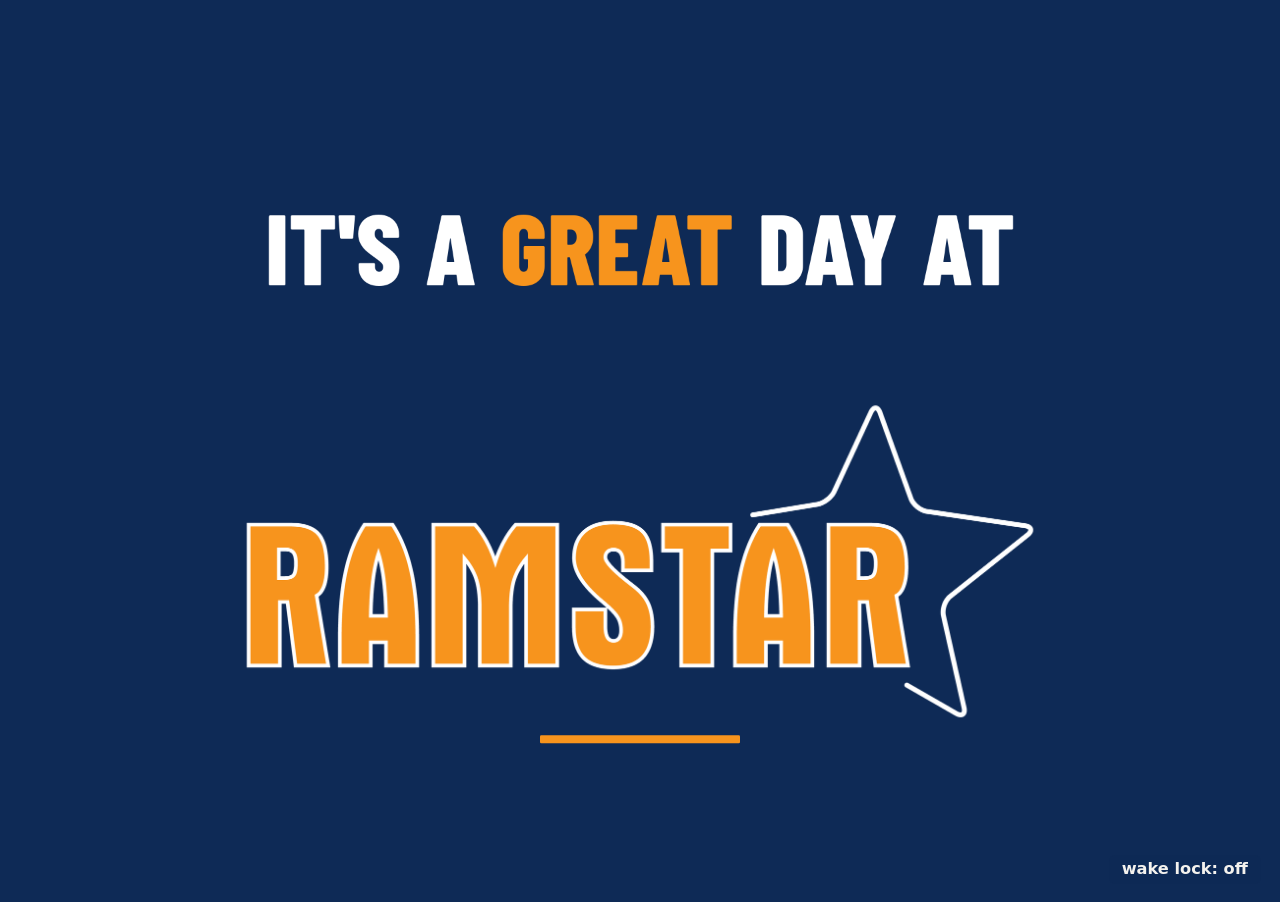
==== commit fa0997ce: "Hide Silk's address bar on the TVs Scroll the page 2px down on load so Silk slides its bar away, and" ====
--- a/index.html
+++ b/index.html
@@ -27,6 +27,9 @@
     overflow: hidden;
     cursor: none; /* hide the mouse pointer on the TV */
   }
+  /* 2px taller than the screen so the player can scroll down, which slides
+     Silk's address bar away. Everything on screen is position: fixed. */
+  body { height: calc(100% + 2px); }
 
   /* The stage is always 16:9 and centred, so overlay text lines up with the
      background image on any screen. --u is "one design pixel" of a
@@ -621,6 +624,31 @@
   });
   setTimeout(() => wakeBadge.classList.add("is-hidden"), 5000);
 
+  // ---------- browser bar ----------
+  // Silk shows its address bar until the page scrolls, so scroll to the
+  // bottom on load (Silk lays out late, hence the retries) and on resize.
+  // Full screen hides the bar for good but needs a user action, so the first
+  // remote press asks for it. A reload leaves full screen.
+
+  function hideBrowserBar() {
+    window.scrollTo(0, document.documentElement.scrollHeight);
+  }
+  hideBrowserBar();
+  setTimeout(hideBrowserBar, 1000);
+  setTimeout(hideBrowserBar, 3000);
+  window.addEventListener("resize", hideBrowserBar);
+
+  function enterFullscreen() {
+    const root = document.documentElement;
+    if (!document.fullscreenElement && !document.webkitFullscreenElement) {
+      const request = root.requestFullscreen || root.webkitRequestFullscreen;
+      if (request) Promise.resolve(request.call(root)).catch(() => {});
+    }
+    hideBrowserBar();
+  }
+  window.addEventListener("keydown", enterFullscreen);
+  window.addEventListener("pointerdown", enterFullscreen);
+
   // ---------- start ----------
 
   async function start() {
--- a/templates.css
+++ b/templates.css
@@ -51,7 +51,7 @@
   display: flex;
 }
 .t-logo--right { right: 96px; }
-.t-logo--left  { left: 120px; }
+.t-logo--bare  { background: none; } /* no box (navy or light slides), image in the same spot */
 .t-logo img { height: 96px; width: auto; display: block; }
 
 /* Shared type */
@@ -275,7 +275,7 @@
 .t-examples--44 .t-ex-star,
 .t-examples--40 .t-ex-star { transform: translateY(2px); }
 
-/* Upcoming holidays (docs/design/holidays): countdown hero, shutdown line, three cards */
+/* Upcoming holidays (docs/design/holidays): countdown hero, shutdown line, two cards */
 .t-star--holidays { right: -200px; top: -180px; width: 900px; height: 900px; }
 .t-hol-frame {
   position: absolute;
@@ -287,8 +287,6 @@
   gap: 32px;
 }
 .t-hol-head { display: flex; align-items: center; justify-content: space-between; }
-.t-logo--top { position: static; padding: 16px 28px; }
-.t-logo--top img { height: 80px; }
 .t-hol-main { flex-grow: 1; display: flex; align-items: center; gap: 72px; min-height: 0; }
 .t-hol-count { flex: none; display: flex; flex-direction: column; align-items: flex-start; }
 .t-hol-n {
@@ -331,7 +329,7 @@
 }
 .t-hol-shut-name { color: #F7941D; }
 .t-hol-shut-note { font: 500 32px/1.2 "Barlow", sans-serif; color: #AFC0DA; text-transform: none; letter-spacing: 0; }
-.t-hol-cards { display: grid; grid-template-columns: repeat(3, minmax(0, 1fr)); gap: 28px; }
+.t-hol-cards { display: grid; grid-template-columns: repeat(2, minmax(0, 1fr)); gap: 28px; margin-right: 320px; } /* ends 40 px left of the logo */
 .t-hol-card { background: #163A72; border-radius: 12px; min-width: 0; }
 .t-hol-card-row { padding: 22px 28px; display: flex; align-items: center; gap: 24px; }
 .t-hol-cal { flex: none; width: 92px; border-radius: 12px; overflow: hidden; background: #FFFFFF; text-align: center; }
@@ -364,6 +362,7 @@
   padding: 96px 80px 96px 120px;
   display: flex;
   flex-direction: column;
+  justify-content: center; /* centred with the countdown panel */
   gap: 40px;
 }
 .t-event-when { display: flex; flex-direction: column; gap: 14px; font-size: 52px; font-weight: 600; }
--- a/weather.css
+++ b/weather.css
@@ -67,8 +67,6 @@
   color: #D6DDEA;
 }
 .wx-logo {
-  background: #FFFFFF;
-  border-radius: 10px;
   padding: 16px 28px;
   display: flex;
 }
@@ -178,7 +176,7 @@
   text-transform: uppercase;
 }
 .wx-day-pop { color: #7FB2FF; }
-.wx-day-temps { font-size: 40px; font-weight: 600; }
+.wx-day-temps { font-size: 40px; font-weight: 600; white-space: nowrap; } /* high and low never stack */
 .wx-day-low { color: #AFC0DA; }
 
 .wx-source {
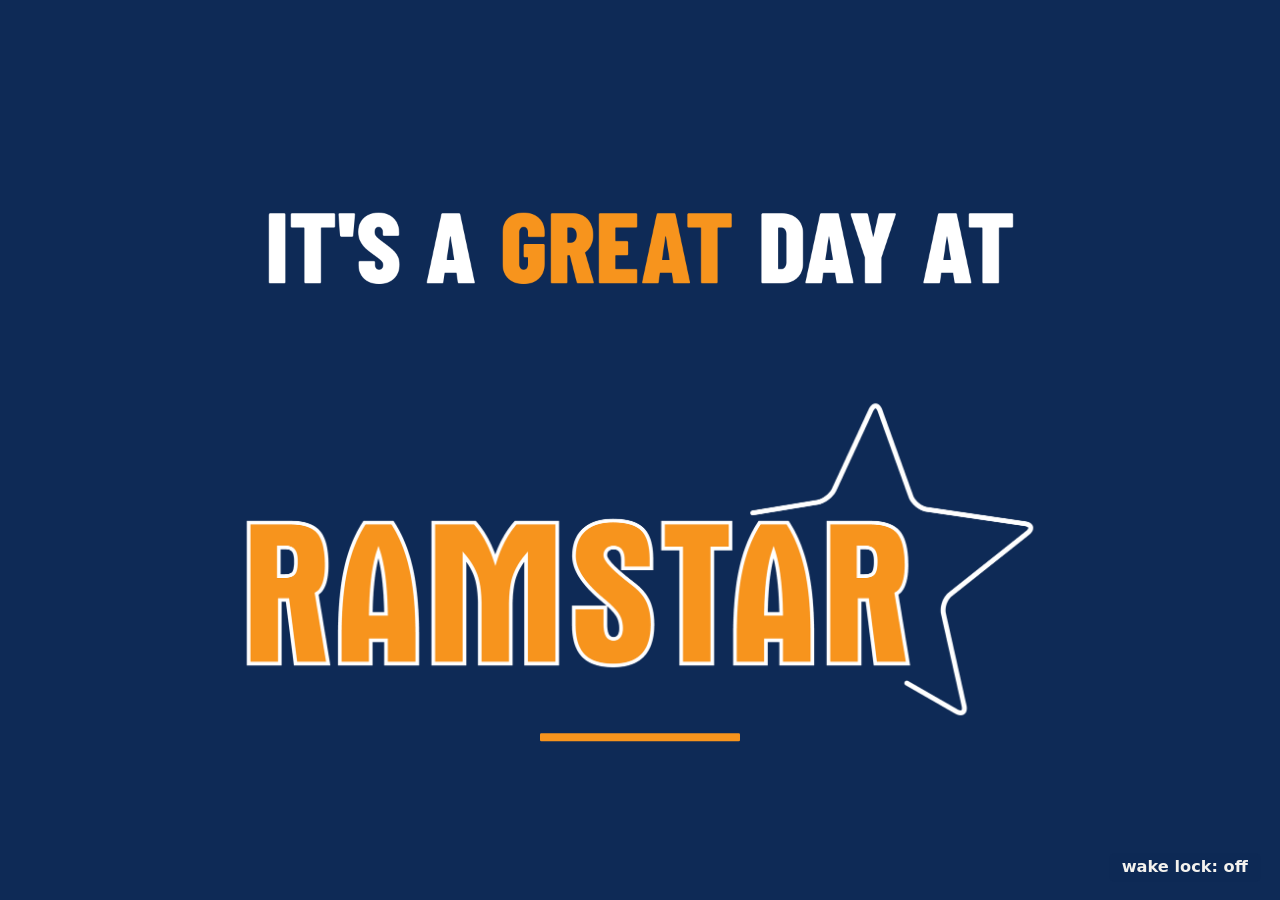
==== commit 1ae92b0e: "Revert "Hide Silk's address bar on the TVs (#51)" Tested on a TV: the scroll on load doesn't hide Si" ====
--- a/index.html
+++ b/index.html
@@ -27,9 +27,6 @@
     overflow: hidden;
     cursor: none; /* hide the mouse pointer on the TV */
   }
-  /* 2px taller than the screen so the player can scroll down, which slides
-     Silk's address bar away. Everything on screen is position: fixed. */
-  body { height: calc(100% + 2px); }
 
   /* The stage is always 16:9 and centred, so overlay text lines up with the
      background image on any screen. --u is "one design pixel" of a
@@ -624,31 +621,6 @@
   });
   setTimeout(() => wakeBadge.classList.add("is-hidden"), 5000);
 
-  // ---------- browser bar ----------
-  // Silk shows its address bar until the page scrolls, so scroll to the
-  // bottom on load (Silk lays out late, hence the retries) and on resize.
-  // Full screen hides the bar for good but needs a user action, so the first
-  // remote press asks for it. A reload leaves full screen.
-
-  function hideBrowserBar() {
-    window.scrollTo(0, document.documentElement.scrollHeight);
-  }
-  hideBrowserBar();
-  setTimeout(hideBrowserBar, 1000);
-  setTimeout(hideBrowserBar, 3000);
-  window.addEventListener("resize", hideBrowserBar);
-
-  function enterFullscreen() {
-    const root = document.documentElement;
-    if (!document.fullscreenElement && !document.webkitFullscreenElement) {
-      const request = root.requestFullscreen || root.webkitRequestFullscreen;
-      if (request) Promise.resolve(request.call(root)).catch(() => {});
-    }
-    hideBrowserBar();
-  }
-  window.addEventListener("keydown", enterFullscreen);
-  window.addEventListener("pointerdown", enterFullscreen);
-
   // ---------- start ----------
 
   async function start() {
